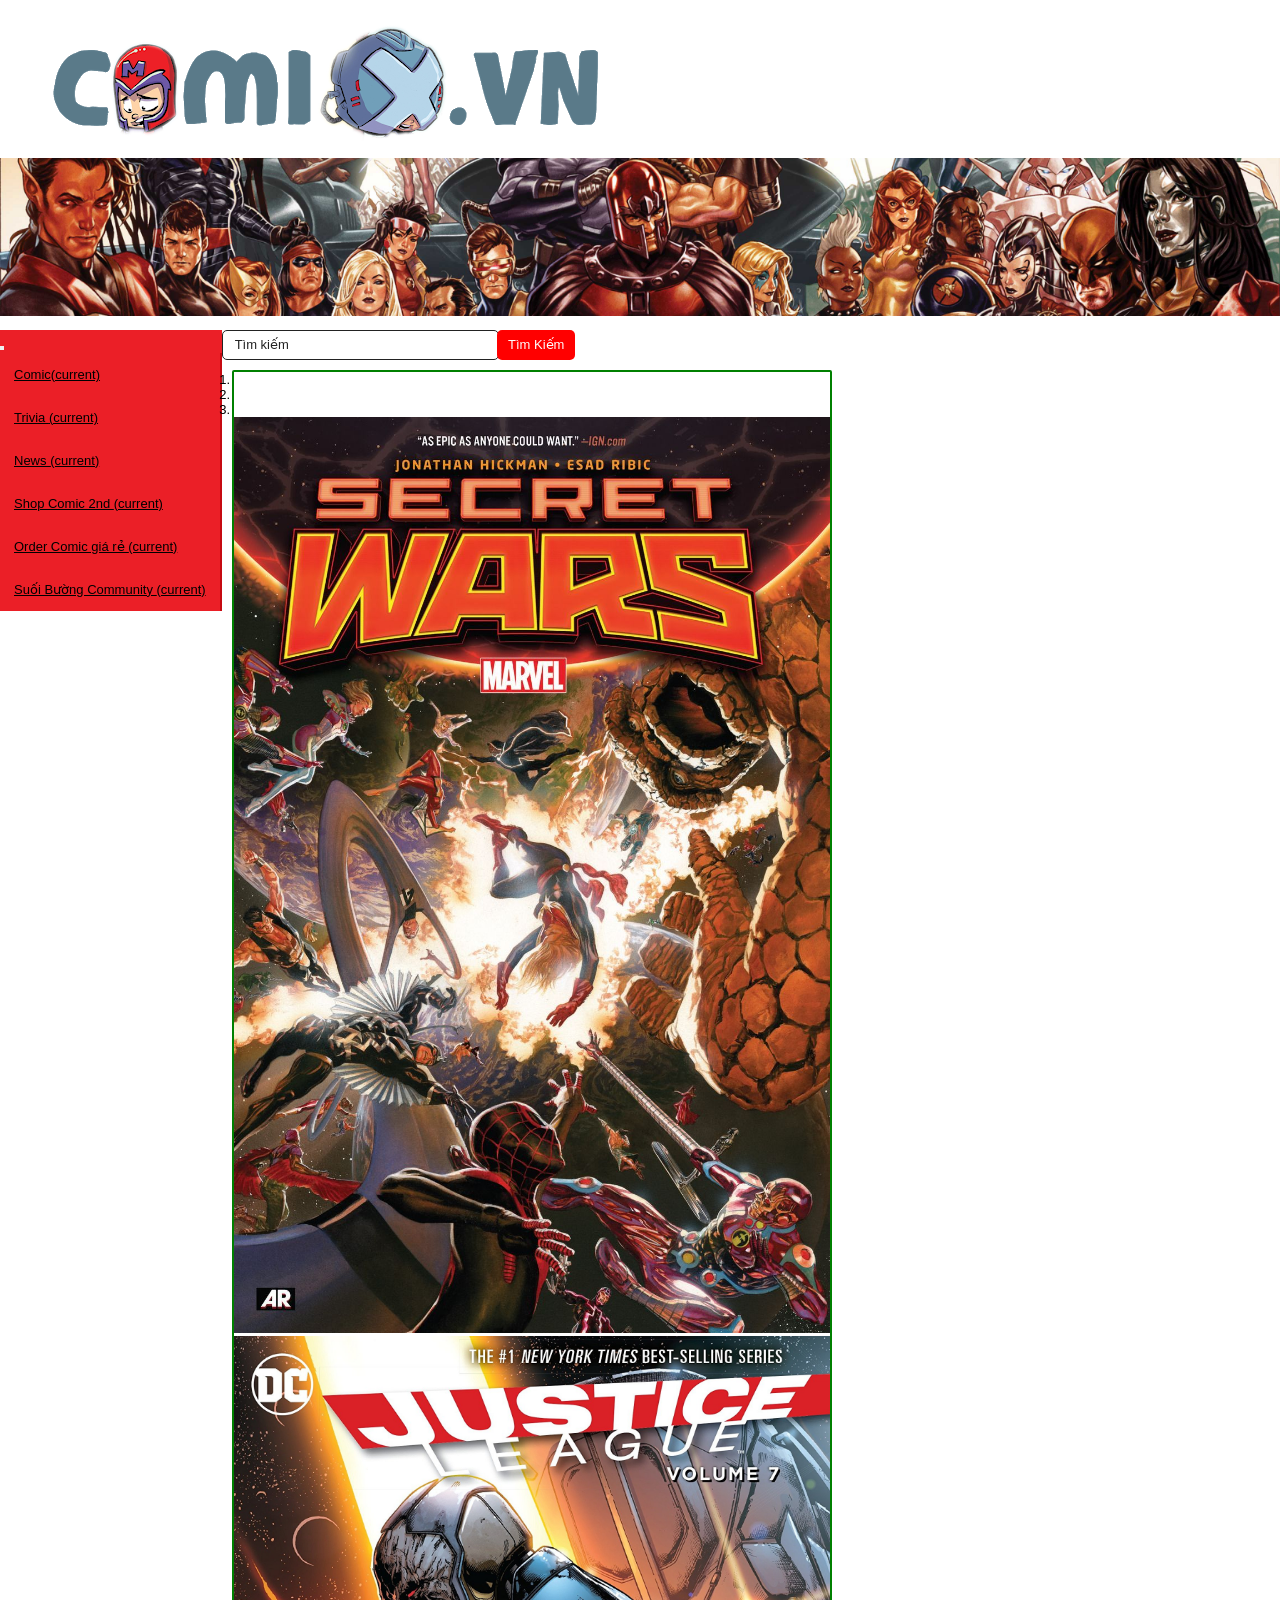
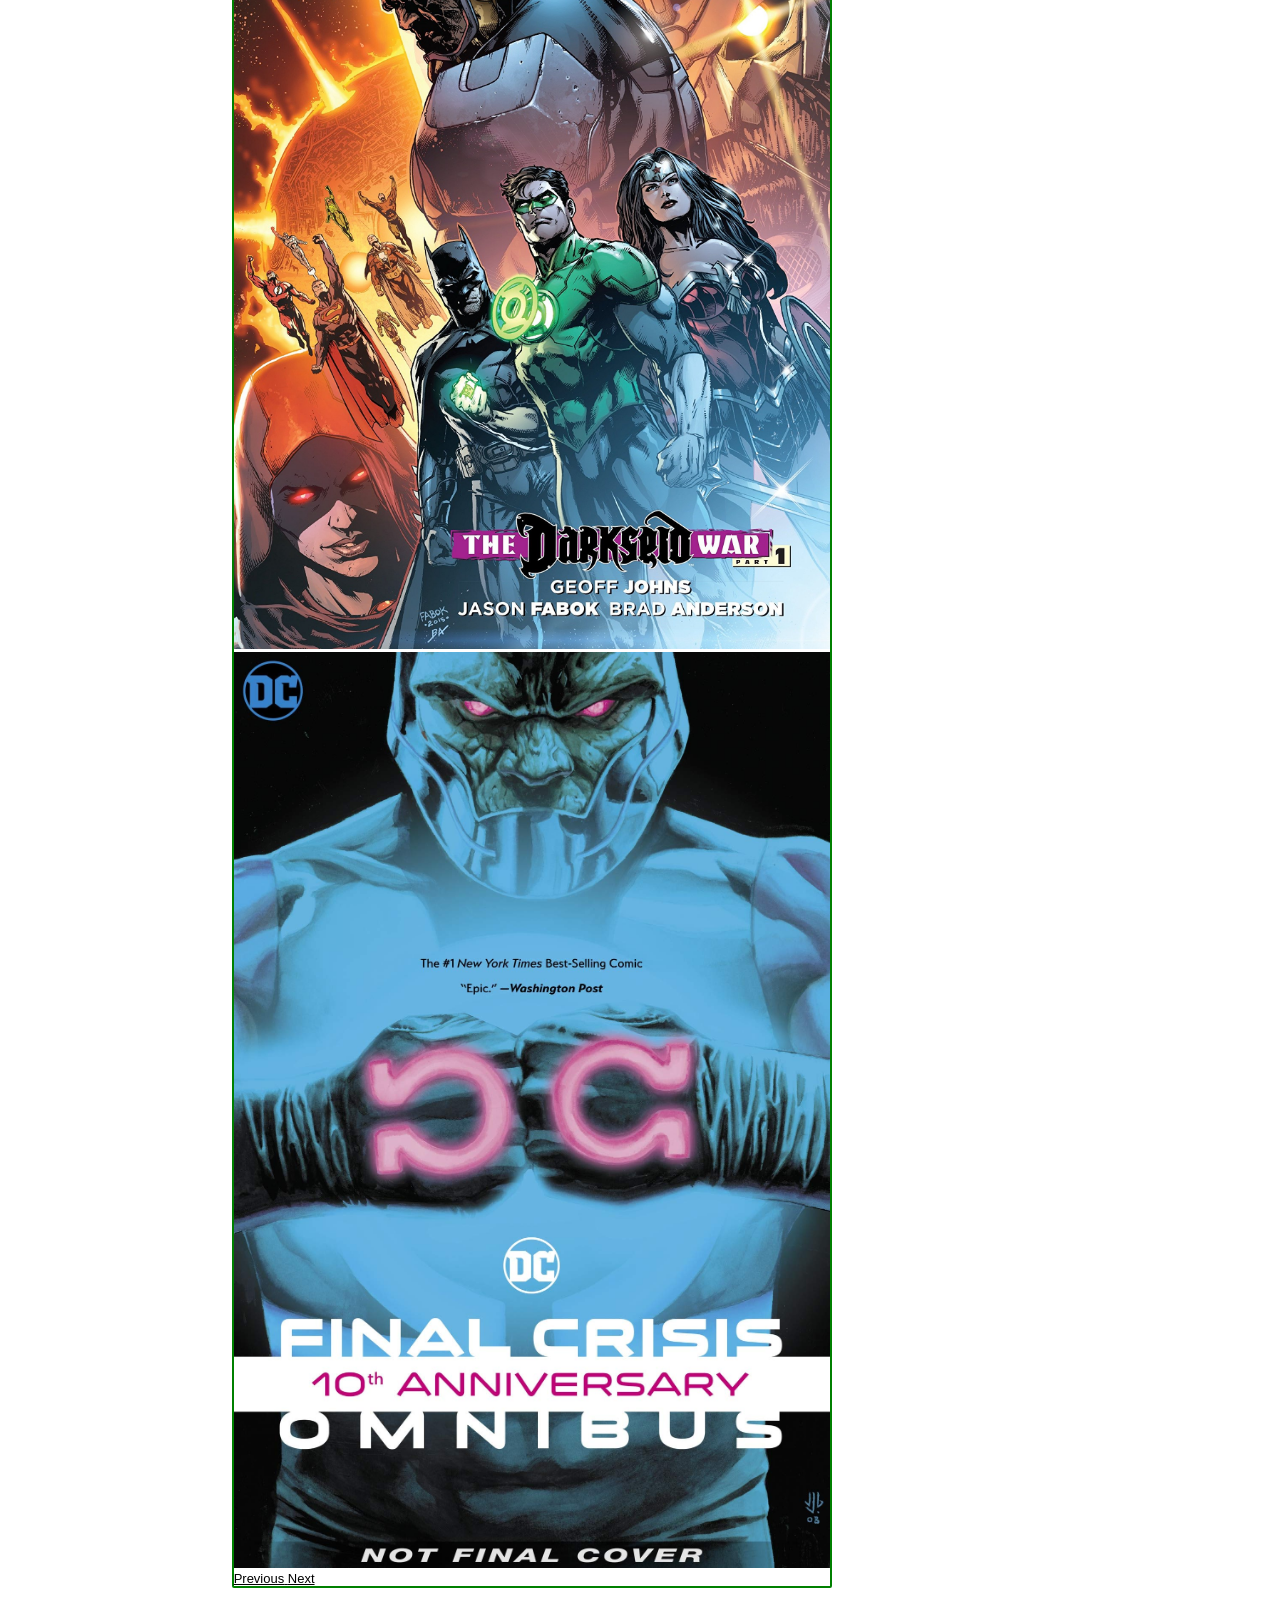
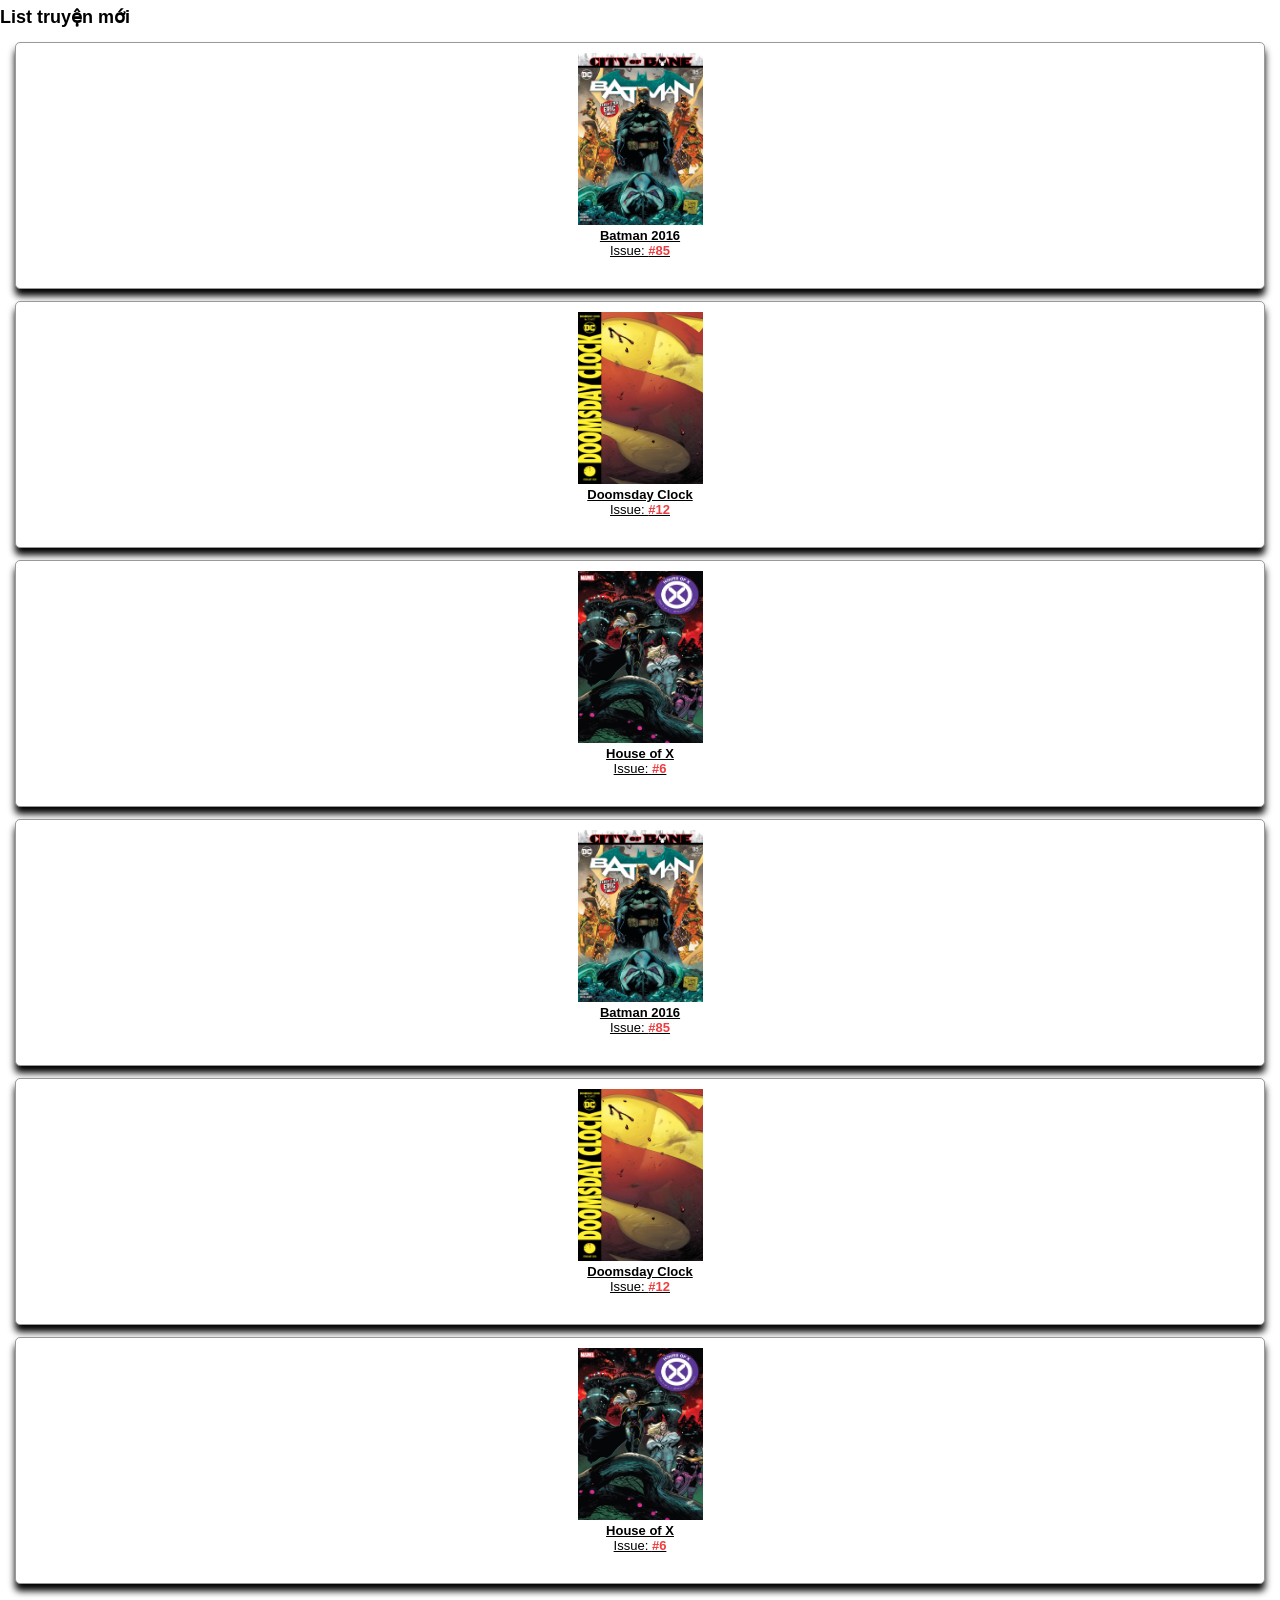
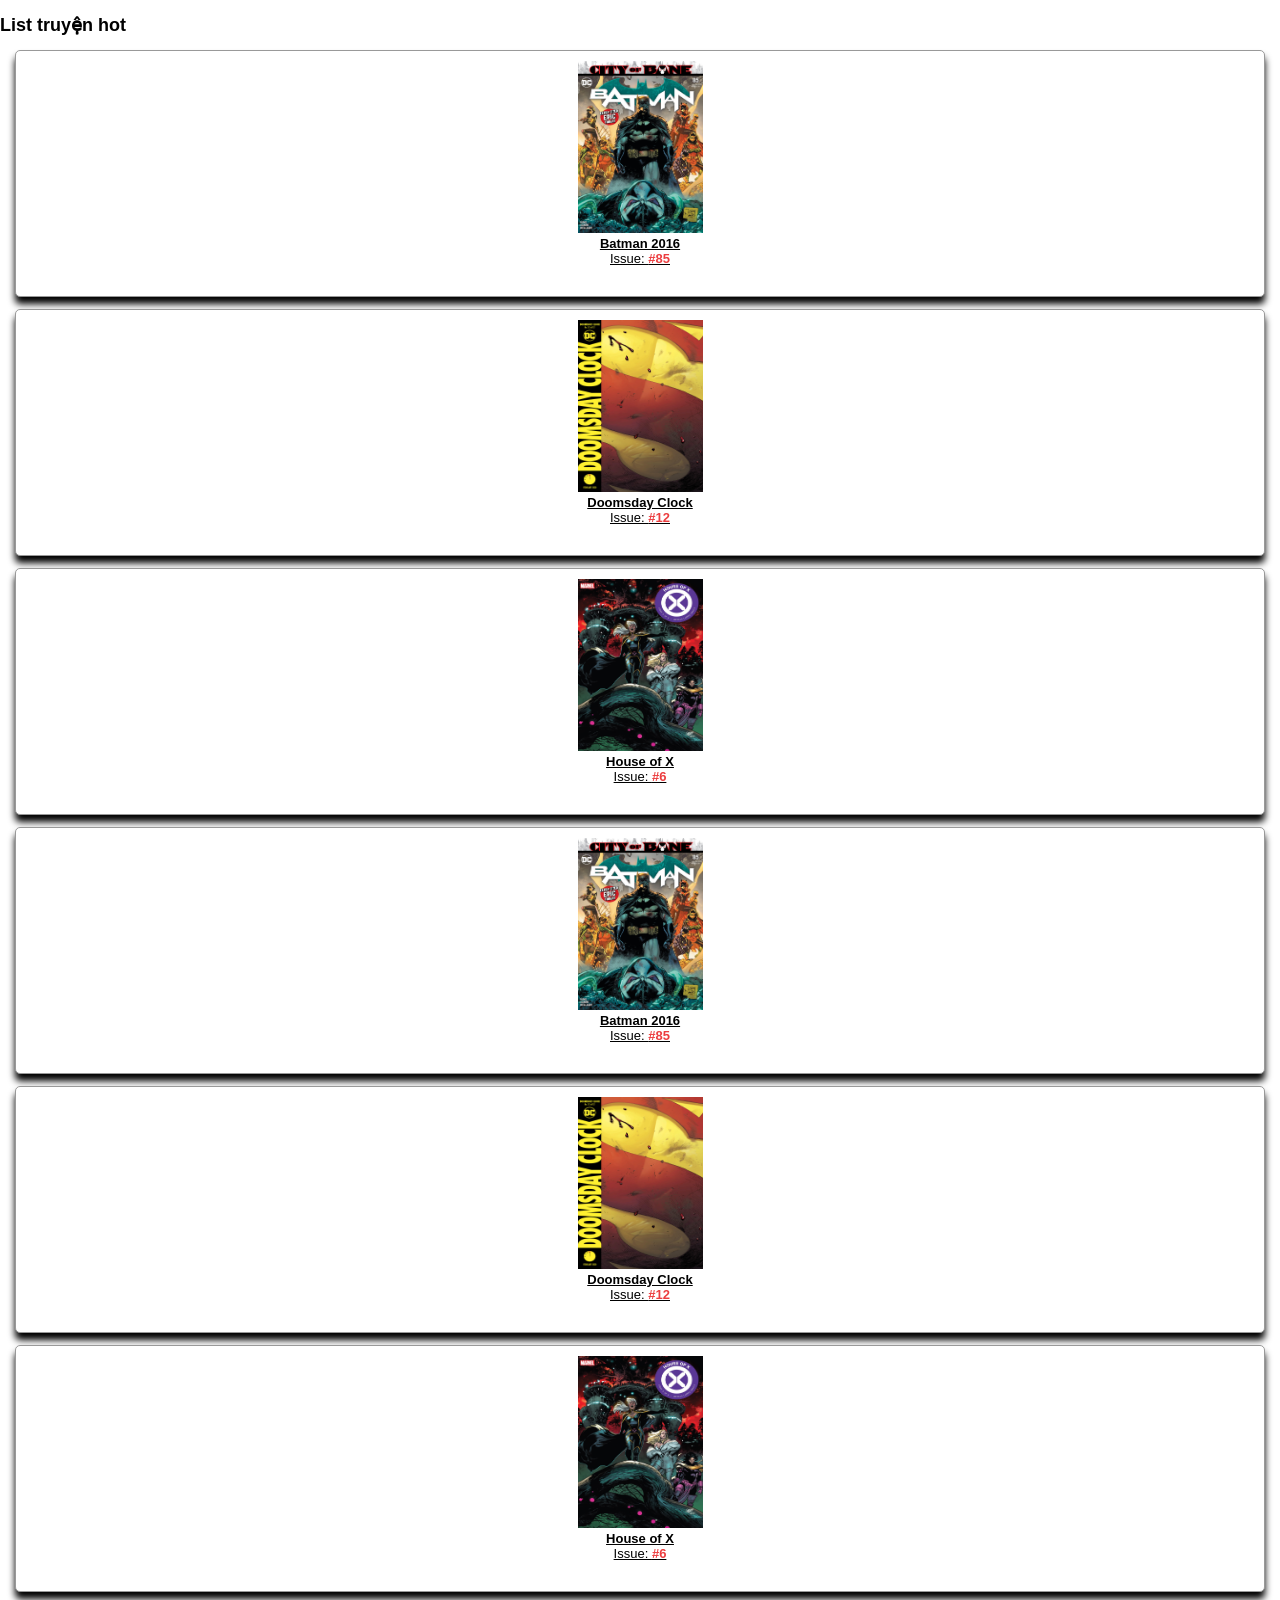
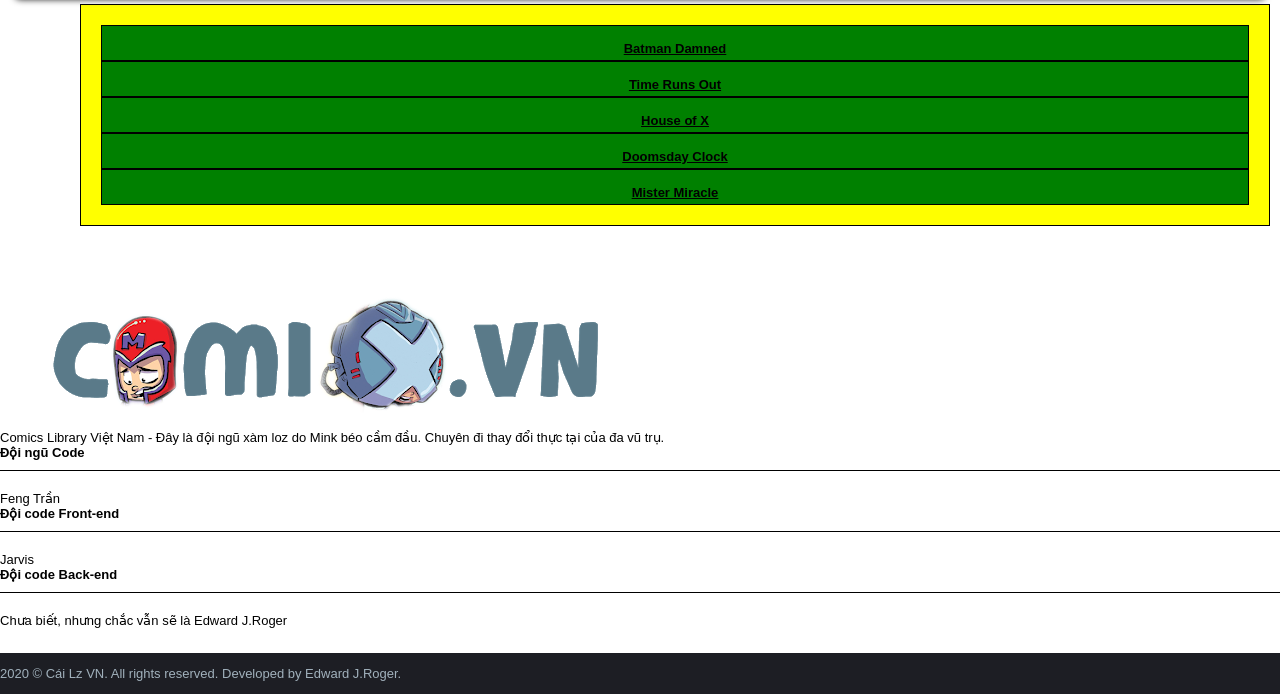
==== index.html @ 21d957d7 "a" ====
<!DOCTYPE html>
<html lang="en">

<head>
  <meta charset="UTF-8">
  <meta name="viewport" content="width=device-width, initial-scale=1.0">
  <meta http-equiv="X-UA-Compatible" content="ie=edge">
  <title>Comic Pub</title>
  <link rel="Shortcut icon" type="image/x-ico" href="image/12.png">
  <link rel="stylesheet" href="Bootstrap/bootstrap.min.css">
  <!-- <link rel="stylesheet" href="CSS/login.css"> -->
  <link rel="stylesheet" href="CSS/style.css">
  <link rel="stylesheet" href="CSS/responsive.css">
</head>
<script src="js/jquery-3.4.1.min.js"></script>
<script src="js/bootstrap.min copy.js"></script>

<body>
  <script>
    confirm('Welcome to my Website')
  </script>
  <!-- <script>
    // Get the modal
    var modal = document.getElementById('id01');

    // When the user clicks anywhere outside of the modal, close it
    window.onclick = function (event) {
      if (event.target == modal) {
        modal.style.display = "none";
      }
    }
  </script> -->


  <header>
    <div class="row">
      <div class="logo col-lg-3 col-lg-md-3 col-sm-3">
        <a href="https://www.facebook.com/Freedomcomicvn/"><img src="image/comixvn web.png" class="img-fluid"></a>
      </div>
      <div class="logo col-lg-7 col-lg-md-7 col-sm-7">
        <img src="image/houseofx.jpg" class="img-fluid">
      </div>
      
    </div>
    <!-- End phần Logo -->
  </header>
  <!-- Menu top -->
  <div class="container">
    <div class="row">
      <div class="col-lg-8 col-sm-8 col-md-8 menutop">
        <nav class="menu navbar navbar-expand-lg navbar-light mau-1">
          <a class="navbar-brand text-menu text-white col-md-6 " href="#">Menu</a>
          <button class="navbar-toggler" type="button" data-toggle="collapse" data-target="#navbarNav"
            aria-controls="navbarNav" aria-expanded="false" aria-label="Toggle navigation">
            <span class="navbar-toggler-icon"></span>
          </button>
          <div class="collapse navbar-collapse" id="navbarNav">
            <ul class="navbar-nav">
              <li class="gach-phai p-d-14 nav-item active">
                <a class="nav-link text-white" href="#">Comic<span class="sr-only">(current)</span></a>
              </li>
              <li class="gach-phai p-d-14 nav-item">
                <a class="nav-link text-white" href="#">Trivia <span class="sr-only">(current)</span></a>
              </li>
              <li class="gach-phai p-d-14 nav-item">
                <a class="nav-link text-white" href="#">News <span class="sr-only">(current)</span></a>
              </li>
              <li class="gach-phai p-d-14 nav-item">
                <a class="nav-link text-white" href="#">Shop Comic 2nd <span class="sr-only">(current)</span></a>
              </li>
              <li class="gach-phai p-d-14 nav-item">
                <a class="nav-link text-white" href="#">Order Comic giá rẻ <span class="sr-only">(current)</span></a>
              </li>
              <li class="gach-phai p-d-14 nav-item">
                <a class="nav-link text-white" href="#">Suối Bường Community <span class="sr-only">(current)</span></a>
              </li>

            </ul>
          </div>

        </nav>
      </div>
      <div class="col-lg-4 col-md-5 col-sm-5">
        <div id="search">
          <input type="text" placeholder="Tìm kiếm">
          <button type="submit">
            Tìm Kiếm
          </button>
        </div>

      </div>
    </div>
  </div>
  </div>
  <!-- Main -->
  <div class="container">
    <div class="row">
      <div class="col-lg-7 col-md-7 col-sm-7">
        <div id="main">
          <!-- Slide -->
          <div id="slide" class="bd-example">
            <div id="carouselExampleCaptions" class="carousel slide" data-ride="carousel">
              <ol class="carousel-indicators">
                <li data-target="#carouselExampleCaptions" data-slide-to="0" class="active"></li>
                <li data-target="#carouselExampleCaptions" data-slide-to="1"></li>
                <li data-target="#carouselExampleCaptions" data-slide-to="2"></li>
              </ol>
              <div class="carousel-inner">
                <div class="carousel-item active">
                  <img src="image/34.jpg" class="d-block w-100" alt="Vietpro Slide 01">
                  <div class="overlay"><a href="#">
                      <p style="font-size: 30px;color: white;">Truyện Secret Wars 2016 được viết bởi Jonathan Hickman
                      </p>
                    </a></div>
                </div>
                <div class="carousel-item">
                  <img src="image/35.jpg" class="d-block w-100" alt="Vietpro Slide 01">
                  <div class="overlay"><a href="#">
                      <p style="font-size: 30px;color: white;"> Justice League Darkseid War được viết bởi Geoff Johns
                      </p>
                    </a></div>
                </div>
                <div class="carousel-item">
                  <img src="image/36.jpg" class="d-block w-100" alt="Vietpro Slide 01">
                  <div class="overlay"><a href="#">
                      <p style="font-size: 30px;color: white;">Final Crisis được viết bởi Grant Morrison</p>
                    </a></div>
                </div>
              </div>
              <a class="carousel-control-prev" href="#carouselExampleCaptions" role="button" data-slide="prev">
                <span class="carousel-control-prev-icon" aria-hidden="true"></span>
                <span class="sr-only">Previous</span>
              </a>
              <a class="carousel-control-next" href="#carouselExampleCaptions" role="button" data-slide="next">
                <span class="carousel-control-next-icon" aria-hidden="true"></span>
                <span class="sr-only">Next</span>
              </a>
            </div>
          </div>
        </div>
        <!-- List Comic -->
        <div class="list-comic">
          <h2>List truyện mới</h2>
          <div class="row fix-row">
            <div class="col-lg-4  col-md-6 fix-padding-col">
              <div class="comic-lib">
                <a href="#"> <img src="image/batman2016.jpg" class="img-fluid" width="125px" height="172px">
                  <p style="font-weight: bold;">Batman 2016</p>
                  <p>Issue: <span style="color: #ec3e40;
                        font-weight: bold;"> #85</span></p>
                </a>
              </div>
            </div>
            <div class="col-lg-4  col-md-6 fix-padding-col">
              <div class="comic-lib">
                <a href="#"> <img src="image/ddc.jpg" class="img-fluid" width="125px" height="172px">
                  <p style="font-weight: bold;">Doomsday Clock</p>
                  <p>Issue: <span style="color: #ec3e40;
                          font-weight: bold;"> #12</span></p>
                </a>
              </div>
            </div>
            <div class="col-lg-4  col-md-6 fix-padding-col">
              <div class="comic-lib">
                <a href="#"> <img src="image/hox.jpg" class="img-fluid" width="125px" height="172px">
                  <p style="font-weight: bold;">House of X</p>
                  <p>Issue: <span style="color: #ec3e40;
                            font-weight: bold;"> #6</span></p>
                </a>
              </div>
            </div>
            <div class="col-lg-4  col-md-6 fix-padding-col">
              <div class="comic-lib">
                <a href="#"> <img src="image/batman2016.jpg" class="img-fluid" width="125px" height="172px">
                  <p style="font-weight: bold;">Batman 2016</p>
                  <p>Issue: <span style="color: #ec3e40;
                          font-weight: bold;"> #85</span></p>
                </a>
              </div>
            </div>
            <div class="col-lg-4  col-md-6 fix-padding-col">
              <div class="comic-lib">
                <a href="#"> <img src="image/ddc.jpg" class="img-fluid" width="125px" height="172px">
                  <p style="font-weight: bold;">Doomsday Clock</p>
                  <p>Issue: <span style="color: #ec3e40;
                            font-weight: bold;"> #12</span></p>
                </a>
              </div>
            </div>
            <div class="col-lg-4  col-md-6 fix-padding-col">
              <div class="comic-lib">
                <a href="#"> <img src="image/hox.jpg" class="img-fluid" width="125px" height="172px">
                  <p style="font-weight: bold;">House of X</p>
                  <p>Issue: <span style="color: #ec3e40;
                              font-weight: bold;"> #6</span></p>
                </a>
              </div>
            </div>
          </div>
          <h2>List truyện hot</h2>
          <div class="row fix-row">
            <div class="col-lg-4  col-md-6 fix-padding-col">
              <div class="comic-lib">
                <a href="#"> <img src="image/batman2016.jpg" class="img-fluid" width="125px" height="172px">
                  <p style="font-weight: bold;">Batman 2016</p>
                  <p>Issue: <span style="color: #ec3e40;
                        font-weight: bold;"> #85</span></p>
                </a>
              </div>
            </div>
            <div class="col-lg-4  col-md-6 fix-padding-col">
              <div class="comic-lib">
                <a href="#"> <img src="image/ddc.jpg" class="img-fluid" width="125px" height="172px">
                  <p style="font-weight: bold;">Doomsday Clock</p>
                  <p>Issue: <span style="color: #ec3e40;
                          font-weight: bold;"> #12</span></p>
                </a>
              </div>
            </div>
            <div class="col-lg-4  col-md-6 fix-padding-col">
              <div class="comic-lib">
                <a href="#"> <img src="image/hox.jpg" class="img-fluid" width="125px" height="172px">
                  <p style="font-weight: bold;">House of X</p>
                  <p>Issue: <span style="color: #ec3e40;
                            font-weight: bold;"> #6</span></p>
                </a>
              </div>
            </div>
            <div class="col-lg-4  col-md-6 fix-padding-col">
              <div class="comic-lib">
                <a href="#"> <img src="image/batman2016.jpg" class="img-fluid" width="125px" height="172px">
                  <p style="font-weight: bold;">Batman 2016</p>
                  <p>Issue: <span style="color: #ec3e40;
                          font-weight: bold;"> #85</span></p>
                </a>
              </div>
            </div>
            <div class="col-lg-4  col-md-6 fix-padding-col">
              <div class="comic-lib">
                <a href="#"> <img src="image/ddc.jpg" class="img-fluid" width="125px" height="172px">
                  <p style="font-weight: bold;">Doomsday Clock</p>
                  <p>Issue: <span style="color: #ec3e40;
                            font-weight: bold;"> #12</span></p>
                </a>
              </div>
            </div>
            <div class="col-lg-4  col-md-6 fix-padding-col">
              <div class="comic-lib">
                <a href="#"> <img src="image/hox.jpg" class="img-fluid" width="125px" height="172px">
                  <p style="font-weight: bold;">House of X</p>
                  <p>Issue: <span style="color: #ec3e40;
                              font-weight: bold;"> #6</span></p>
                </a>
              </div>
            </div>
          </div>
        </div>
        <!-- End List -->
      </div>
      <!-- End Slide -->
      <!-- Top Comic -->
      <div class="topcomic col-lg-4 col-md-7 col-sm-7">
        <div class="listtopcomic">
          <a href="#">Batman Damned</a>
        </div>
        <div class="listtopcomic">
          <a href="#">Time Runs Out</a>
        </div>
        <div class="listtopcomic">
          <a href="#">House of X</a>
        </div>
        <div class="listtopcomic">
          <a href="#">Doomsday Clock</a>
        </div>
        <div class="listtopcomic">
          <a href="#">Mister Miracle</a>
        </div>
      </div>
      <!-- End Top comic-->
    </div>
  </div>
  <!-- Footer -->
  <footer>
    <div class="container">
      <div class="row">
        <div class="col-lg-3 col-md-12 col-sm-12">
          <div id="info-footer">
            <img src="image/comixvn web.png">
            <p class="text-justify">
              Comics Library Việt Nam - Đây là đội ngũ xàm loz do Mink béo cầm đầu. Chuyên đi thay đổi thực tại của đa
              vũ trụ.

            </p>
          </div>
        </div>
        <div class="col-lg-3 col-md-6 col-sm-6">
          <div class="info">
            <h4>Đội ngũ Code</h4>
            <p></p>
            <p>Feng Trần</p>
          </div>
        </div>
        <div class="col-lg-3 col-md-6 col-sm-6">
          <div class="info">
            <h4>Đội code Front-end</h4>
            <p>Jarvis</p>
            <p></p>
          </div>
        </div>
        <div class="col-lg-3 col-md-12 col-sm-12">
          <div class="info">
            <h4>Đội code Back-end</h4>
            <p>Chưa biết, nhưng chắc vẫn sẽ là Edward J.Roger</p>
            <p></p>
          </div>
        </div>
      </div>
    </div>

  </footer>
  <div class="footer-bottom">
    <p class="container n-m-b">
      2020 © Cái Lz VN. All rights reserved.
      Developed by Edward J.Roger.</p>
  </div>

</body>

</html>
---- CSS/login.css ----
body {font-family: Arial, Helvetica, sans-serif;}

/* Full-width input fields */
input[type=text], input[type=password] {
  width: 100%;
  padding: 12px 20px;
  margin: 8px 0;
  display: inline-block;
  border: 1px solid #ccc;
  box-sizing: border-box;
}

/* Set a style for all buttons */
button {
  background-color: #4CAF50;
  color: white;
  padding: 14px 20px;
  margin: 8px 0;
  border: none;
  cursor: pointer;
  width: 100%;
}

button:hover {
  opacity: 0.8;
}

/* Extra styles for the cancel button */
.cancelbtn {
  width: auto;
  padding: 10px 18px;
  background-color: #f44336;
}

/* Center the image and position the close button */
.imgcontainer {
  text-align: center;
  margin: 24px 0 12px 0;
  position: relative;
}

img.avatar {
  width: 40%;
  border-radius: 50%;
}

.container {
  padding: 16px;
}

span.psw {
  float: right;
  padding-top: 16px;
}

/* The Modal (background) */
.modal {
  display: none; /* Hidden by default */
  position: fixed; /* Stay in place */
  z-index: 1; /* Sit on top */
  left: 0;
  top: 0;
  width: 200%; /* Full width */
  height: 200%; /* Full height */
  overflow: auto; /* Enable scroll if needed */
  background-color: rgb(0,0,0); /* Fallback color */
  background-color: rgba(0,0,0,0.4); /* Black w/ opacity */
  padding-top: 60px;
}

/* Modal Content/Box */
.modal-content {
  background-color: #fefefe;
  margin: 5% auto 15% auto; /* 5% from the top, 15% from the bottom and centered */
  border: 1px solid #888;
  width: 80%; /* Could be more or less, depending on screen size */
}

/* The Close Button (x) */
.close {
  position: absolute;
  right: 25px;
  top: 0;
  color: #000;
  font-size: 35px;
  font-weight: bold;
}

.close:hover,
.close:focus {
  color: red;
  cursor: pointer;
}

/* Add Zoom Animation */
.animate {
  -webkit-animation: animatezoom 0.6s;
  animation: animatezoom 0.6s
}
---- CSS/style.css ----
*
{
    padding: 0px;
    margin: 0px;
    box-sizing: border-box;
    font-family:Arial, Helvetica, sans-serif;
    font-size: 13px;
}
img
{
    max-width: 100%;
}
header
{
    padding: 11px 0px 11px 0px;

}

.mau1
{
    background-color: #EB1F27;

}
.text-menu
{
    display: none;
}
.menu
{
    font-size: 20px ;
    overflow: hidden;
    float: left!important;
}

li :hover
{   
    background-color: green;
}
#slide
{
    width: 600px;
    margin: 10px 0 0 10px;
    border: 2px solid green;
    border-radius: 2px;
    display: inline-block;
    padding 5px;

}
.overlay {
    position: absolute; 
    bottom: 0; 
    background: rgb(0, 0, 0);
    background: rgba(0, 0, 0, 0.5); /* Black see-through */
    color: #f1f1f1; 
    width: 100%;
    transition: .5s ease;
    opacity:0;
    color: blue;
    font-size: 100px;
    padding: 20px;
    text-align: center;
  }
  
  #slide:hover .overlay {
    opacity: 3;
  }
.topcomic
{       
    
    margin: 10px;
    padding: 20px;
    margin-left:80px;

    border: 1px solid black;
    background-color: yellow;

}
.listtopcomic
{
    border: 1px solid black;
    background-color: green;
    font-weight: bold;
    font-size: 30px;
    text-align: center;
}
.listtopcomic:hover 
{
    transform: translateX(50px);
}

.text 
{
    font-size: 30px;
}
.li a:hover
{
    background-color: red;
}
.mau-1{
    background-color: #EB1F27;
}
.text-menu{
    display: none;
}

.menu{
    padding: 0px;  
}


.gach-phai{
    border-right: 2px solid #C60A11;
}

.p-d-14{
    padding: 14px;
}

nav a
{
    padding: 0px !important;
}
nav li:hover
{
    background-color: chocolate;
}
nav
{
    margin-bottom: 10px;
}
#search input
{
    margin-right: -5px;
    border-radius: 5px;

    padding-left: 12px;
    height: 30px;
    width: 277px;
    border: 1px solid #222222;
}
#search input::placeholder
{
    color: #222222;

}
#search button
{
    background-color: red;
    color: white;
    border: none;
    border-radius: 5px;
    height: 30px;
    width: 78px;
}
footer{
    background-color: white;
    padding: 25px 0;
    margin-top: 32px;
}

.info h4{
    border-bottom: 1px solid black;
    padding-bottom: 10px;
    margin-bottom: 20px;
}

.footer-bottom{
    background-color: #1d1e24;
    color: #a1b1bc;
    padding: 13px 0;
}
.n-m-b{
    margin-bottom: 0px;
}
.list-comic h2
{
    padding: 18px 0 14px 0;
    font-size: 18px;
    font-weight: bold;
    display: inline-block;
}
.comic-lib 
{
    text-align: center;
    background-color: white ;
    border: 1px solid #999999;
    border-radius:5px;
    padding: 10px 27px 30px 27px ;
   
    transition: 0.5s;
    position: relative;
    box-shadow: 0 7px 7px 0;
}
.comic-lib:hover
{       
    
   transform: translateZ(100px);
}
a:hover
{
    text-decoration: none;
}
a
{
    color: black;
}
.fix-padding-col
{
    padding-left: 6px !important;
    padding-right: 6px !important;
    margin-bottom: 12px;
}
.fix-row
{
    padding-left: 9px !important;
    padding-right: 9px !important;
  
}
.row 
{   

    perspective: 600px;
}
---- CSS/responsive.css ----
@media only screen and (max-width:758px)
{
    #slide
    {
        display: none;
    }
    .comic-lib:hover
    {
        transform: translateZ(10px);
    }
}
@media only screen and (max-width: 992px)
{
    .comic-lib:hover
    {
        transform: translateZ(50px);
    }
    .topcomic
    {
 
        margin: 10px;
        padding: 20px;
    
        border: 1px solid black;
        background-color: yellow;
        
    }
}
/* Phần Login */
/* @-webkit-keyframes animatezoom {
    from {-webkit-transform: scale(0)} 
    to {-webkit-transform: scale(1)}
  }
    
  @keyframes animatezoom {
    from {transform: scale(0)} 
    to {transform: scale(1)}
  }
  
                           /* Change styles for span and cancel button on extra small screens */
  @media screen and (max-width: 300px) {
    span.psw {
       display: block;
       float: none;
    }
    .cancelbtn {
       width: 100%;
    }
  } */
  /* End phần Login */
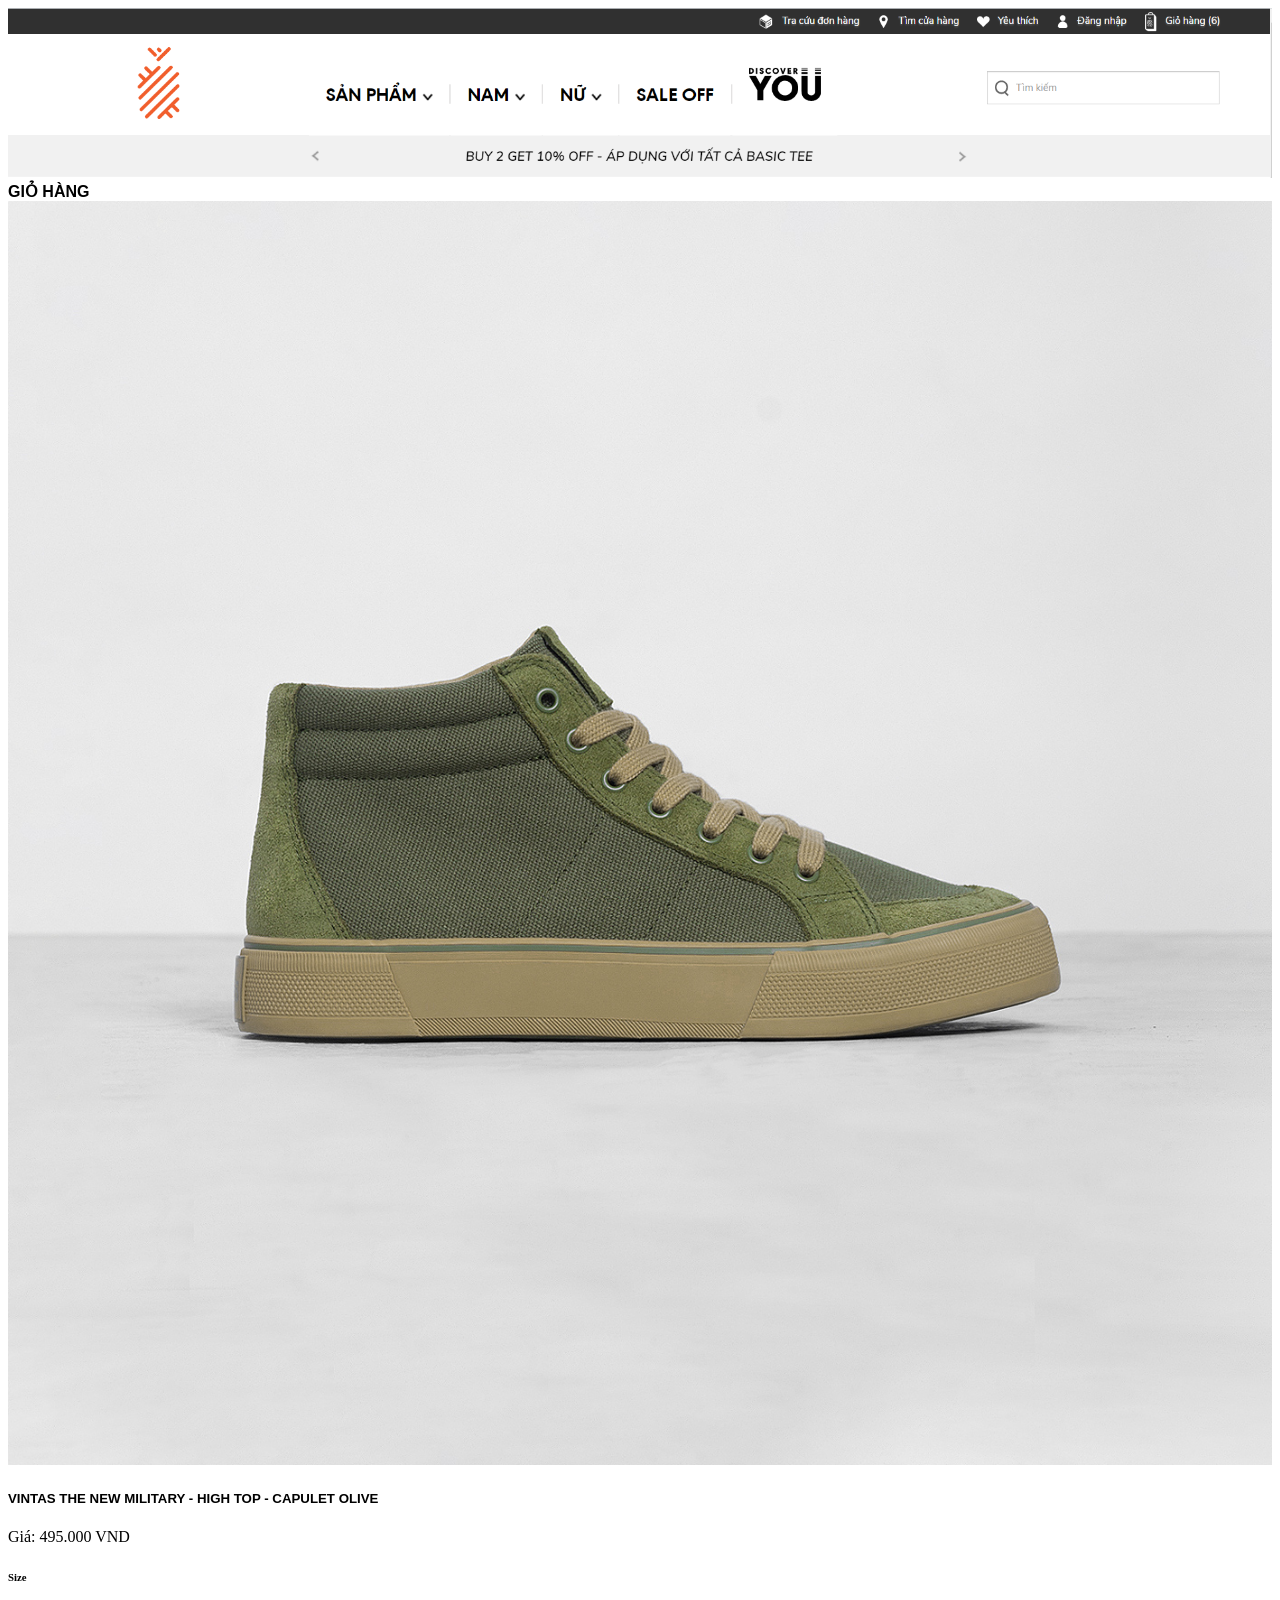
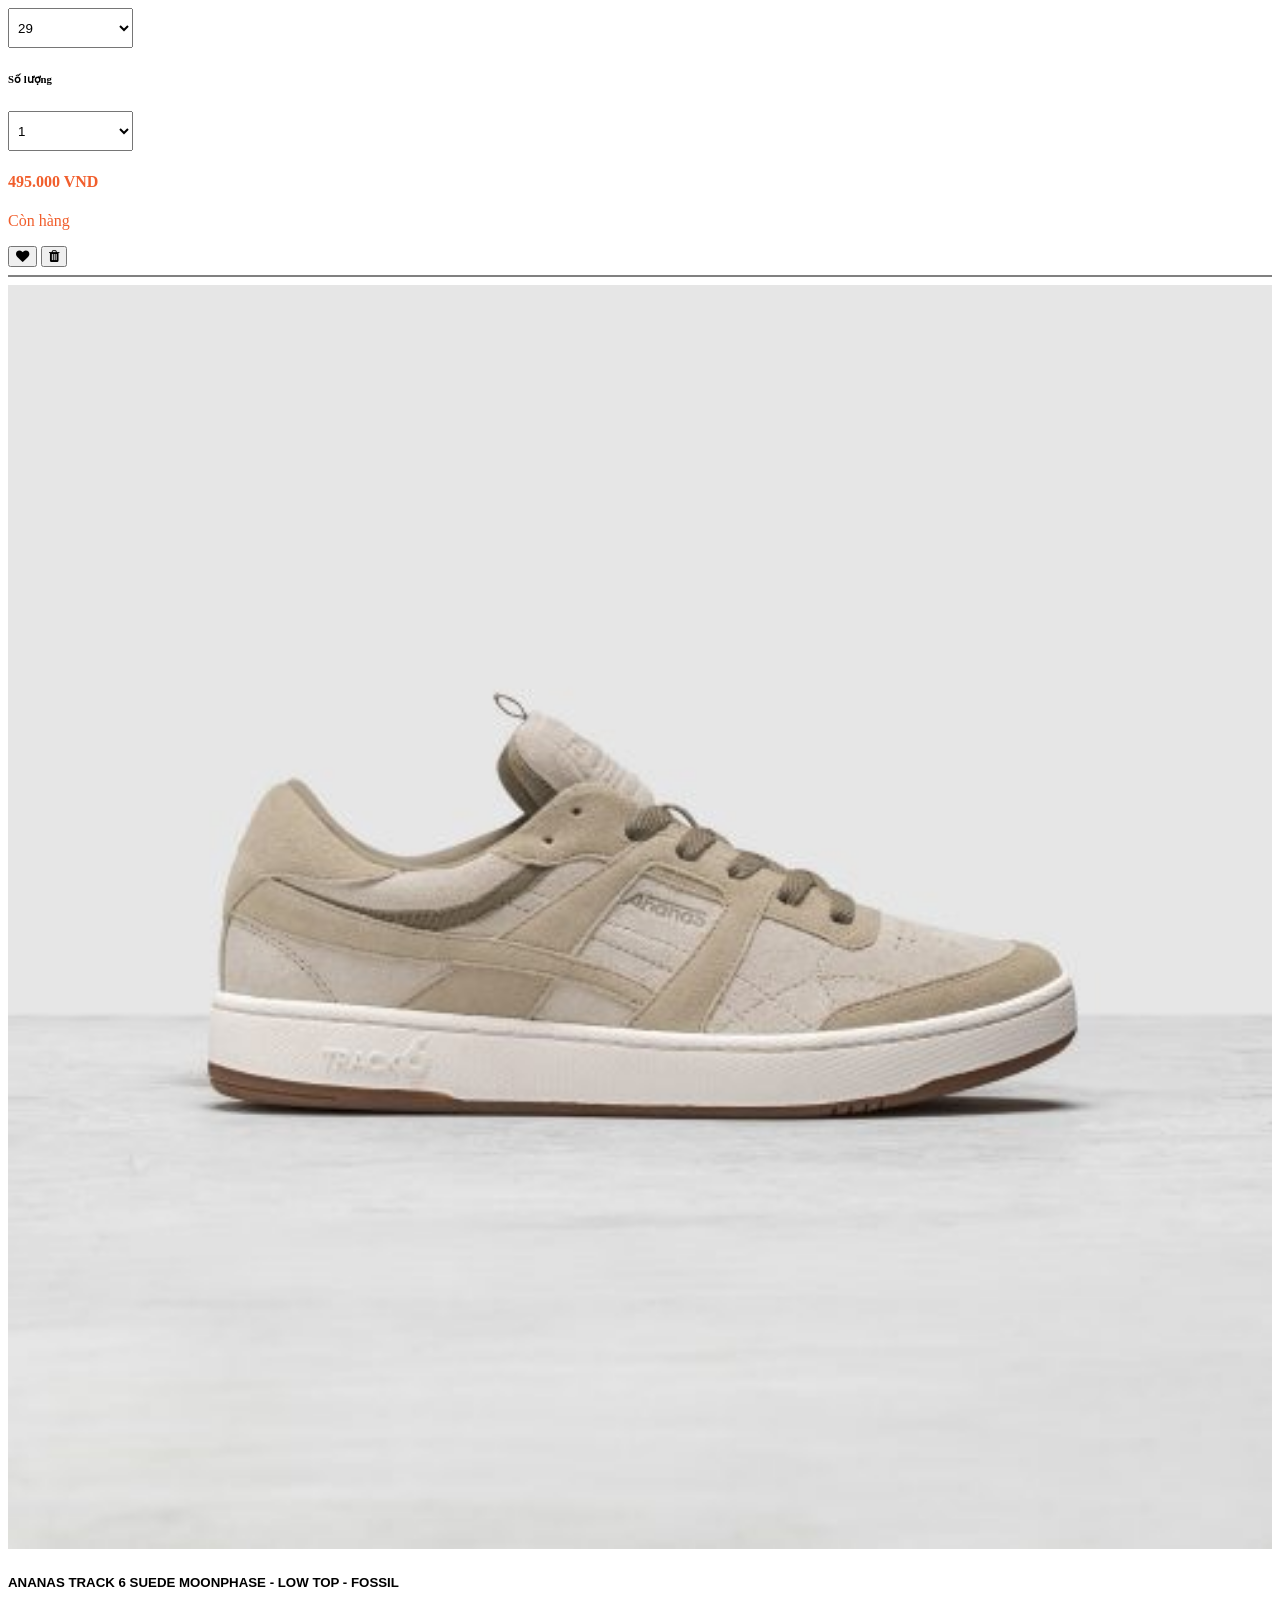
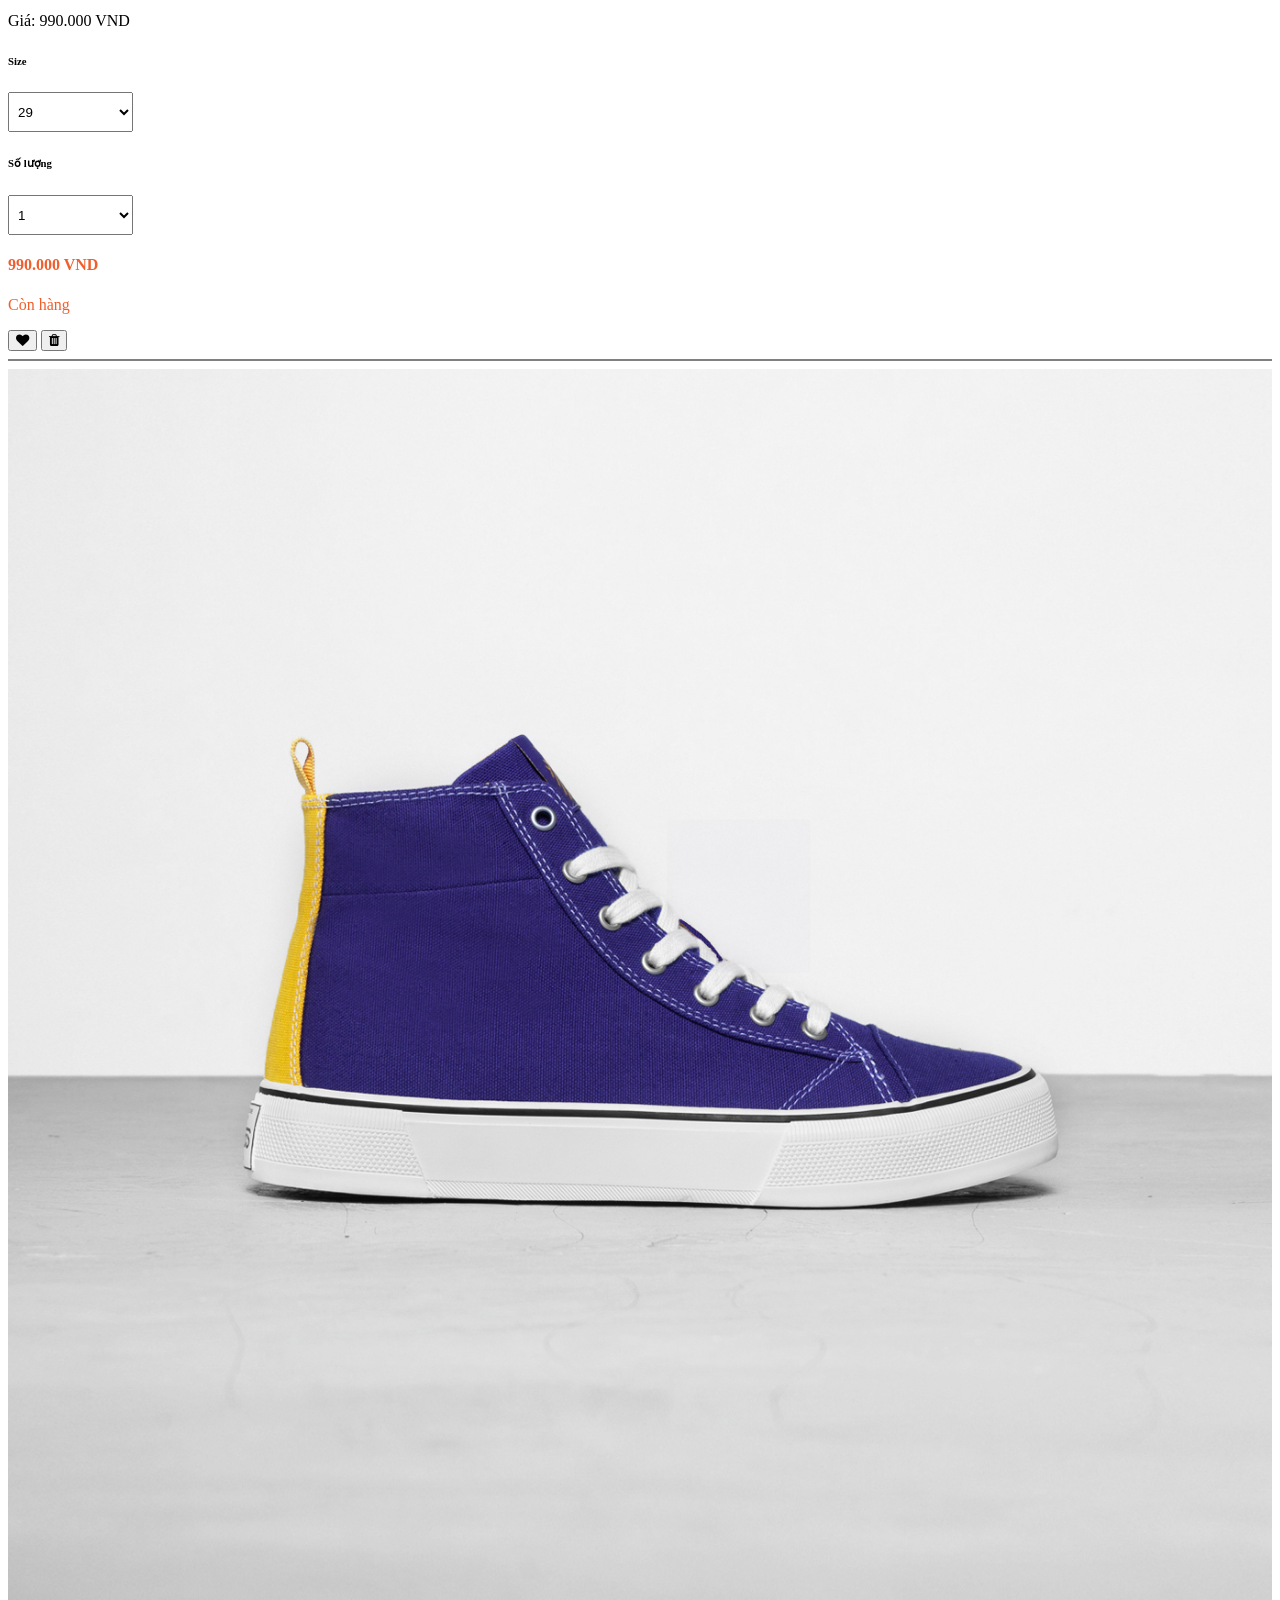
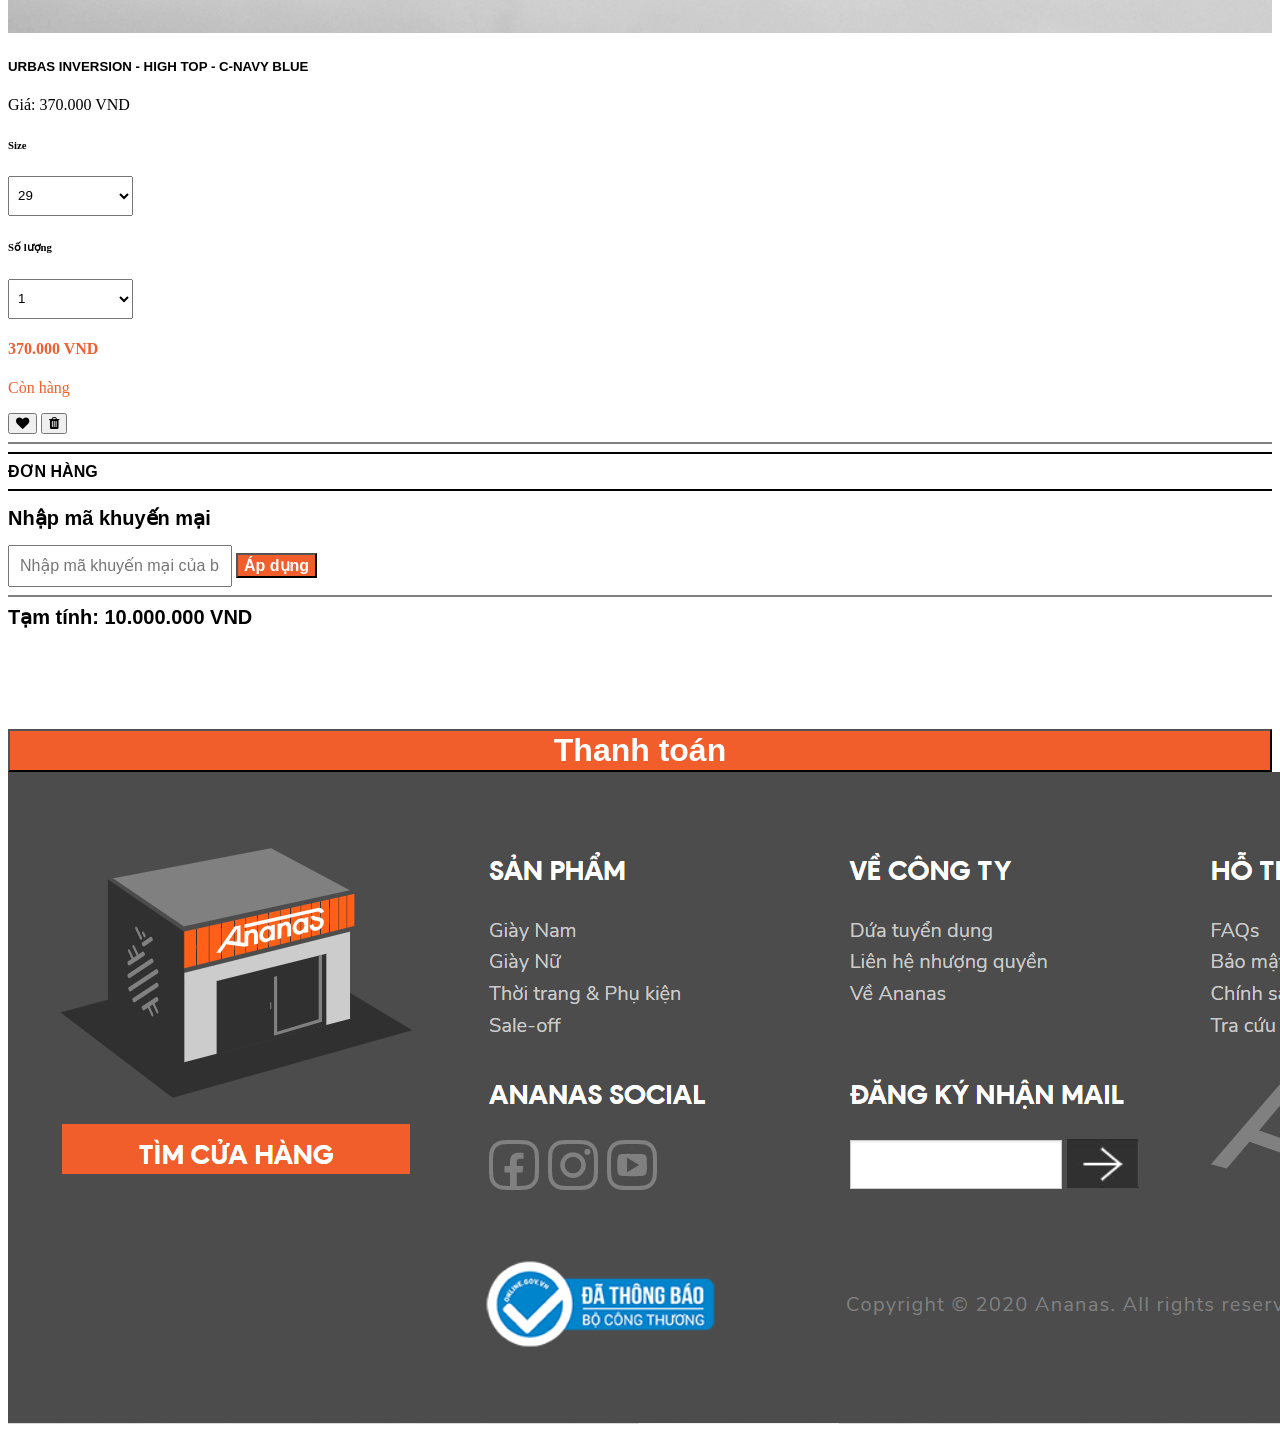
==== commit 60bdae22: "as" ====
--- a/index.html
+++ b/index.html
@@ -1,328 +1,251 @@
-<!DOCTYPE html>
+<!doctype html>
 <html lang="en">
 
 <head>
-  <meta charset="UTF-8">
-  <meta name="viewport" content="width=device-width, initial-scale=1.0">
-  <meta http-equiv="X-UA-Compatible" content="ie=edge">
-  <title>Comic Pub</title>
-  <link rel="Shortcut icon" type="image/x-ico" href="image/12.png">
-  <link rel="stylesheet" href="Bootstrap/bootstrap.min.css">
-  <!-- <link rel="stylesheet" href="CSS/login.css"> -->
-  <link rel="stylesheet" href="CSS/style.css">
-  <link rel="stylesheet" href="CSS/responsive.css">
+    <!-- Required meta tags -->
+    <meta charset="utf-8">
+    <meta name="viewport" content="width=device-width, initial-scale=1">
+    <!-- Jquery -->
+    <script src="https://code.jquery.com/jquery-3.6.0.js"
+        integrity="sha256-H+K7U5CnXl1h5ywQfKtSj8PCmoN9aaq30gDh27Xc0jk=" crossorigin="anonymous"></script>
+        <link rel="stylesheet" href="https://cdnjs.cloudflare.com/ajax/libs/font-awesome/4.7.0/css/font-awesome.min.css">
+    <!-- Bootstrap CSS -->
+    <link href="css/bootstrap.min.css" rel="stylesheet"
+        integrity="sha384-eOJMYsd53ii+scO/bJGFsiCZc+5NDVN2yr8+0RDqr0Ql0h+rP48ckxlpbzKgwra6" crossorigin="anonymous">
+    <link rel="stylesheet" type="text/css" href="css/style.css">
+    <title>Giỏ Hàng</title>
 </head>
-<script src="js/jquery-3.4.1.min.js"></script>
-<script src="js/bootstrap.min copy.js"></script>
 
 <body>
-  <script>
-    confirm('Welcome to my Website')
-  </script>
-  <!-- <script>
-    // Get the modal
-    var modal = document.getElementById('id01');
-
-    // When the user clicks anywhere outside of the modal, close it
-    window.onclick = function (event) {
-      if (event.target == modal) {
-        modal.style.display = "none";
-      }
-    }
-  </script> -->
-
-
-  <header>
-    <div class="row">
-      <div class="logo col-lg-3 col-lg-md-3 col-sm-3">
-        <a href="https://www.facebook.com/Freedomcomicvn/"><img src="image/comixvn web.png" class="img-fluid"></a>
-      </div>
-      <div class="logo col-lg-7 col-lg-md-7 col-sm-7">
-        <img src="image/houseofx.jpg" class="img-fluid">
-      </div>
-      
+    <header>
+        <img src="images/1.png" width=100% alt="menu header">
+    </header>
+    <div class="container">
+        <div class="row">
+            <!-- LIST SAN PHAM DA CHON -->
+            <div class="col-md-7">
+                <div class="col-md-12 title-1">
+                    <p style="font-family: Arial, Helvetica, sans-serif; font-weight: bold;margin:0 auto;">GIỎ HÀNG</p>
+                </div>
+                <!-- ITEM 1 DETAIL -->
+                <div class="item-1">
+                    <div class="row">
+                        <div class="images col-md-3">
+                            <img src="images/pro_vintas_A61043_1.jpg" width="100%" alt="Pro Vintas">
+                        </div>
+                        <div class="detail col-md-6">
+                            <h5 style="font-family: Arial, Helvetica, sans-ser;font-weight: bold;">VINTAS THE NEW
+                                MILITARY - HIGH TOP - CAPULET OLIVE</h5>
+                            <div class="row">
+                                <div class="price-detail col-md-12">
+                                    <p>Giá: 495.000 VND</p>
+                                </div>
+                                <div class="quantity">
+                                    <div class="row">
+                                        <div class="col-md-6">
+                                            <h6>Size</h6>
+                                            <select style="width:125px; height:40px; padding-left: 5px; padding-right: 5px;" name="size" id="size">
+                                                <option value="29">29</option>
+                                                <option value="30">30</option>
+                                                <option value="31">31</option>
+                                                <option value="32">32</option>
+                                                <option value="33">33</option>
+                                                <option value="34">34</option>
+                                                <option value="35">35</option>
+                                                <option value="36">36</option>
+                                                <option value="37">37</option>
+                                                <option value="38">38</option>
+                                                <option value="39">39</option>
+                                                <option value="40">40</option>
+                                                <option value="41">41</option>
+                                                <option value="42">42</option>
+                                                <option value="43">43</option>
+                                                <option value="44">44</option>
+                                            </select>
+                                        </div>
+                                        <div class="col-md-6">
+                                            <h6>Số lượng</h6>
+                                            <select style="width:125px; height:40px; padding-left: 5px; padding-right: 5px" name="size" id="size">
+                                                <option value="1">1</option>
+                                                <option value="2">2</option>
+                                                <option value="3">3</option>
+                                                <option value="4">4</option>
+                                                <option value="5">5</option>
+                                                <option value="6">6</option>
+                                                <option value="7">7</option>
+                                                <option value="8">8</option>
+                                                <option value="9">9</option>
+                                                <option value="10">10</option>
+                                            </select>
+                                        </div>
+                                    </div>
+                                </div>
+                            </div>
+                        </div>
+                        <div class="price col-md-3">
+                            <div class="item-price">
+                                <h4 style="font-weight: bold; color:#f15e2c;">495.000 VND</h4>
+                                <p style="color:#f15e2c">Còn hàng</p>
+                                <button type="button" class="button btn btn-outline-secondary btn-lg"><i class="fa fa-heart" ></i></button>
+                                <button type="button" class="button btn btn-outline-secondary btn-lg"><i class="fa fa-trash"></i></button>
+                            </div>
+                        </div>
+                    </div>
+                    <hr style="border: 1px solid grey;">
+                </div>
+                <!-- END ITEM 1 DETAIL -->
+                <!-- ITEM 2 -->
+                <div class="item-2">
+                    <div class="row">
+                        <div class="images col-md-3">
+                            <img src="images/pro_A6T006_1-500x500.jpg" width="100%" alt="Pro Vintas">
+                        </div>
+                        <div class="detail col-md-6">
+                            <h5 style="font-family: Arial, Helvetica, sans-ser;font-weight: bold;">ANANAS TRACK 6 SUEDE MOONPHASE - LOW TOP - FOSSIL</h5>
+                            <div class="row">
+                                <div class="price-detail col-md-12">
+                                    <p>Giá: 990.000 VND</p>
+                                </div>
+                                <div class="quantity">
+                                    <div class="row">
+                                        <div class="size col-md-6">
+                                            <h6>Size</h6>
+                                            <select style="width:125px; height:40px; padding-left: 5px; padding-right: 5px" name="size" id="size">
+                                                <option value="29">29</option>
+                                                <option value="30">30</option>
+                                                <option value="31">31</option>
+                                                <option value="32">32</option>
+                                                <option value="33">33</option>
+                                                <option value="34">34</option>
+                                                <option value="35">35</option>
+                                                <option value="36">36</option>
+                                                <option value="37">37</option>
+                                                <option value="38">38</option>
+                                                <option value="39">39</option>
+                                                <option value="40">40</option>
+                                                <option value="41">41</option>
+                                                <option value="42">42</option>
+                                                <option value="43">43</option>
+                                                <option value="44">44</option>
+                                            </select>
+                                        </div>
+                                        <div class="number col-md-6">
+                                            <h6>Số lượng</h6>
+                                            <select style="width:125px; height:40px; padding-left: 5px; padding-right: 5px" name="size" id="size">
+                                                <option value="1">1</option>
+                                                <option value="2">2</option>
+                                                <option value="3">3</option>
+                                                <option value="4">4</option>
+                                                <option value="5">5</option>
+                                                <option value="6">6</option>
+                                                <option value="7">7</option>
+                                                <option value="8">8</option>
+                                                <option value="9">9</option>
+                                                <option value="10">10</option>
+                                            </select>
+                                        </div>
+                                    </div>
+                                </div>
+                            </div>
+                        </div>
+                        <div class="price col-md-3">
+                            <div class="item-price">
+                                <h4 style="font-weight: bold; color:#f15e2c;">990.000 VND</h4>
+                                <p style="color:#f15e2c">Còn hàng</p>
+                                <button type="button" class="button btn btn-outline-secondary btn-lg"><i class="fa fa-heart" ></i></button>
+                                <button type="button" class="button btn btn-outline-secondary btn-lg"><i class="fa fa-trash"></i></button>
+                            </div>
+                        </div>
+                    </div>
+                    <hr style="border: 1px solid grey;">
+                </div>
+                <!-- END ITEM 2 -->
+                <!-- ITEM 3 -->
+                <div class="item-3">
+                    <div class="row">
+                        <div class="images col-md-3">
+                            <img src="images/pro_urbas_A61062_1-1.jpg" width="100%" alt="Pro Vintas">
+                        </div>
+                        <div class="detail col-md-6">
+                            <h5 style="font-family: Arial, Helvetica, sans-ser;font-weight: bold;">URBAS INVERSION - HIGH TOP - C-NAVY BLUE</h5>
+                            <div class="row">
+                                <div class="price-detail col-md-12">
+                                    <p>Giá: 370.000 VND</p>
+                                </div>
+                                <div class="quantity">
+                                    <div class="row">
+                                        <div class="size col-md-6">
+                                            <h6>Size</h6>
+                                            <select style="width:125px; height:40px; padding-left: 5px; padding-right: 5px" name="size" id="size">
+                                                <option value="29">29</option>
+                                                <option value="30">30</option>
+                                                <option value="31">31</option>
+                                                <option value="32">32</option>
+                                                <option value="33">33</option>
+                                                <option value="34">34</option>
+                                                <option value="35">35</option>
+                                                <option value="36">36</option>
+                                                <option value="37">37</option>
+                                                <option value="38">38</option>
+                                                <option value="39">39</option>
+                                                <option value="40">40</option>
+                                                <option value="41">41</option>
+                                                <option value="42">42</option>
+                                                <option value="43">43</option>
+                                                <option value="44">44</option>
+                                            </select>
+                                        </div>
+                                        <div class="number col-md-6">
+                                            <h6>Số lượng</h6>
+                                            <select style="width:125px; height:40px; padding-left: 5px; padding-right: 5px" name="size" id="size">
+                                                <option value="1">1</option>
+                                                <option value="2">2</option>
+                                                <option value="3">3</option>
+                                                <option value="4">4</option>
+                                                <option value="5">5</option>
+                                                <option value="6">6</option>
+                                                <option value="7">7</option>
+                                                <option value="8">8</option>
+                                                <option value="9">9</option>
+                                                <option value="10">10</option>
+                                            </select>
+                                        </div>
+                                    </div>
+                                </div>
+                            </div>
+                        </div>
+                        <div class="price col-md-3">
+                            <div class="item-price">
+                                <h4 style="font-weight: bold; color:#f15e2c;">370.000 VND</h4>
+                                <p style="color:#f15e2c">Còn hàng</p>
+                                <button type="button" class="button btn btn-outline-secondary btn-lg"><i class="fa fa-heart" ></i></button>
+                                <button type="button" class="button btn btn-outline-secondary btn-lg"><i class="fa fa-trash"></i></button>
+                            </div>
+                        </div>
+                    </div>
+                    <hr style="border: 1px solid grey;">
+                </div>
+                <!-- END ITEM 3 -->
+                <hr style="border: 1px solid black;">
+            </div>
+            <!-- THANH TOAN -->
+            <div class="pay col-md-3">
+                <p style="font-family: Arial, Helvetica, sans-serif; font-weight: bold;margin:0 auto;">ĐƠN HÀNG  </p>
+                <hr style="border: 1px solid black;">
+                <p  style="font-family: Arial, Helvetica, sans-serif;font-size: 20px; font-weight: bold;margin: 15px 0;" >Nhập mã khuyến mại</p>
+                <div class="row">
+                    <input class="col-md-8" type="text" style="font-family: Arial, Helvetica, sans;font-size: 16px; padding: 10px;" placeholder="Nhập mã khuyến mại của bạn">
+                    <button class="col-md-4" style="background-color:#f15e2c; font-family: Arial, Helvetica, sans-serif;font-size: 16px;font-weight: bold;color: white;">Áp dụng</button>
+                </div>
+                <hr style="border:1px solid grey">
+                <h5 style="margin-top:50px;font-family: Arial, Helvetica, sans-serif;font-size: 20px; font-weight: bold;margin:0 auto;" >Tạm tính: 10.000.000 VND</h5>
+                <button style="width: 100%; margin-top:100px; background-color:#f15e2c; font-family: Arial, Helvetica, sans-serif;font-size: 32px;font-weight: bold;color: white;">Thanh toán</button>
+            </div>
+        </div>
     </div>
-    <!-- End phần Logo -->
-  </header>
-  <!-- Menu top -->
-  <div class="container">
-    <div class="row">
-      <div class="col-lg-8 col-sm-8 col-md-8 menutop">
-        <nav class="menu navbar navbar-expand-lg navbar-light mau-1">
-          <a class="navbar-brand text-menu text-white col-md-6 " href="#">Menu</a>
-          <button class="navbar-toggler" type="button" data-toggle="collapse" data-target="#navbarNav"
-            aria-controls="navbarNav" aria-expanded="false" aria-label="Toggle navigation">
-            <span class="navbar-toggler-icon"></span>
-          </button>
-          <div class="collapse navbar-collapse" id="navbarNav">
-            <ul class="navbar-nav">
-              <li class="gach-phai p-d-14 nav-item active">
-                <a class="nav-link text-white" href="#">Comic<span class="sr-only">(current)</span></a>
-              </li>
-              <li class="gach-phai p-d-14 nav-item">
-                <a class="nav-link text-white" href="#">Trivia <span class="sr-only">(current)</span></a>
-              </li>
-              <li class="gach-phai p-d-14 nav-item">
-                <a class="nav-link text-white" href="#">News <span class="sr-only">(current)</span></a>
-              </li>
-              <li class="gach-phai p-d-14 nav-item">
-                <a class="nav-link text-white" href="#">Shop Comic 2nd <span class="sr-only">(current)</span></a>
-              </li>
-              <li class="gach-phai p-d-14 nav-item">
-                <a class="nav-link text-white" href="#">Order Comic giá rẻ <span class="sr-only">(current)</span></a>
-              </li>
-              <li class="gach-phai p-d-14 nav-item">
-                <a class="nav-link text-white" href="#">Suối Bường Community <span class="sr-only">(current)</span></a>
-              </li>
-
-            </ul>
-          </div>
-
-        </nav>
-      </div>
-      <div class="col-lg-4 col-md-5 col-sm-5">
-        <div id="search">
-          <input type="text" placeholder="Tìm kiếm">
-          <button type="submit">
-            Tìm Kiếm
-          </button>
-        </div>
-
-      </div>
-    </div>
-  </div>
-  </div>
-  <!-- Main -->
-  <div class="container">
-    <div class="row">
-      <div class="col-lg-7 col-md-7 col-sm-7">
-        <div id="main">
-          <!-- Slide -->
-          <div id="slide" class="bd-example">
-            <div id="carouselExampleCaptions" class="carousel slide" data-ride="carousel">
-              <ol class="carousel-indicators">
-                <li data-target="#carouselExampleCaptions" data-slide-to="0" class="active"></li>
-                <li data-target="#carouselExampleCaptions" data-slide-to="1"></li>
-                <li data-target="#carouselExampleCaptions" data-slide-to="2"></li>
-              </ol>
-              <div class="carousel-inner">
-                <div class="carousel-item active">
-                  <img src="image/34.jpg" class="d-block w-100" alt="Vietpro Slide 01">
-                  <div class="overlay"><a href="#">
-                      <p style="font-size: 30px;color: white;">Truyện Secret Wars 2016 được viết bởi Jonathan Hickman
-                      </p>
-                    </a></div>
-                </div>
-                <div class="carousel-item">
-                  <img src="image/35.jpg" class="d-block w-100" alt="Vietpro Slide 01">
-                  <div class="overlay"><a href="#">
-                      <p style="font-size: 30px;color: white;"> Justice League Darkseid War được viết bởi Geoff Johns
-                      </p>
-                    </a></div>
-                </div>
-                <div class="carousel-item">
-                  <img src="image/36.jpg" class="d-block w-100" alt="Vietpro Slide 01">
-                  <div class="overlay"><a href="#">
-                      <p style="font-size: 30px;color: white;">Final Crisis được viết bởi Grant Morrison</p>
-                    </a></div>
-                </div>
-              </div>
-              <a class="carousel-control-prev" href="#carouselExampleCaptions" role="button" data-slide="prev">
-                <span class="carousel-control-prev-icon" aria-hidden="true"></span>
-                <span class="sr-only">Previous</span>
-              </a>
-              <a class="carousel-control-next" href="#carouselExampleCaptions" role="button" data-slide="next">
-                <span class="carousel-control-next-icon" aria-hidden="true"></span>
-                <span class="sr-only">Next</span>
-              </a>
-            </div>
-          </div>
-        </div>
-        <!-- List Comic -->
-        <div class="list-comic">
-          <h2>List truyện mới</h2>
-          <div class="row fix-row">
-            <div class="col-lg-4  col-md-6 fix-padding-col">
-              <div class="comic-lib">
-                <a href="#"> <img src="image/batman2016.jpg" class="img-fluid" width="125px" height="172px">
-                  <p style="font-weight: bold;">Batman 2016</p>
-                  <p>Issue: <span style="color: #ec3e40;
-                        font-weight: bold;"> #85</span></p>
-                </a>
-              </div>
-            </div>
-            <div class="col-lg-4  col-md-6 fix-padding-col">
-              <div class="comic-lib">
-                <a href="#"> <img src="image/ddc.jpg" class="img-fluid" width="125px" height="172px">
-                  <p style="font-weight: bold;">Doomsday Clock</p>
-                  <p>Issue: <span style="color: #ec3e40;
-                          font-weight: bold;"> #12</span></p>
-                </a>
-              </div>
-            </div>
-            <div class="col-lg-4  col-md-6 fix-padding-col">
-              <div class="comic-lib">
-                <a href="#"> <img src="image/hox.jpg" class="img-fluid" width="125px" height="172px">
-                  <p style="font-weight: bold;">House of X</p>
-                  <p>Issue: <span style="color: #ec3e40;
-                            font-weight: bold;"> #6</span></p>
-                </a>
-              </div>
-            </div>
-            <div class="col-lg-4  col-md-6 fix-padding-col">
-              <div class="comic-lib">
-                <a href="#"> <img src="image/batman2016.jpg" class="img-fluid" width="125px" height="172px">
-                  <p style="font-weight: bold;">Batman 2016</p>
-                  <p>Issue: <span style="color: #ec3e40;
-                          font-weight: bold;"> #85</span></p>
-                </a>
-              </div>
-            </div>
-            <div class="col-lg-4  col-md-6 fix-padding-col">
-              <div class="comic-lib">
-                <a href="#"> <img src="image/ddc.jpg" class="img-fluid" width="125px" height="172px">
-                  <p style="font-weight: bold;">Doomsday Clock</p>
-                  <p>Issue: <span style="color: #ec3e40;
-                            font-weight: bold;"> #12</span></p>
-                </a>
-              </div>
-            </div>
-            <div class="col-lg-4  col-md-6 fix-padding-col">
-              <div class="comic-lib">
-                <a href="#"> <img src="image/hox.jpg" class="img-fluid" width="125px" height="172px">
-                  <p style="font-weight: bold;">House of X</p>
-                  <p>Issue: <span style="color: #ec3e40;
-                              font-weight: bold;"> #6</span></p>
-                </a>
-              </div>
-            </div>
-          </div>
-          <h2>List truyện hot</h2>
-          <div class="row fix-row">
-            <div class="col-lg-4  col-md-6 fix-padding-col">
-              <div class="comic-lib">
-                <a href="#"> <img src="image/batman2016.jpg" class="img-fluid" width="125px" height="172px">
-                  <p style="font-weight: bold;">Batman 2016</p>
-                  <p>Issue: <span style="color: #ec3e40;
-                        font-weight: bold;"> #85</span></p>
-                </a>
-              </div>
-            </div>
-            <div class="col-lg-4  col-md-6 fix-padding-col">
-              <div class="comic-lib">
-                <a href="#"> <img src="image/ddc.jpg" class="img-fluid" width="125px" height="172px">
-                  <p style="font-weight: bold;">Doomsday Clock</p>
-                  <p>Issue: <span style="color: #ec3e40;
-                          font-weight: bold;"> #12</span></p>
-                </a>
-              </div>
-            </div>
-            <div class="col-lg-4  col-md-6 fix-padding-col">
-              <div class="comic-lib">
-                <a href="#"> <img src="image/hox.jpg" class="img-fluid" width="125px" height="172px">
-                  <p style="font-weight: bold;">House of X</p>
-                  <p>Issue: <span style="color: #ec3e40;
-                            font-weight: bold;"> #6</span></p>
-                </a>
-              </div>
-            </div>
-            <div class="col-lg-4  col-md-6 fix-padding-col">
-              <div class="comic-lib">
-                <a href="#"> <img src="image/batman2016.jpg" class="img-fluid" width="125px" height="172px">
-                  <p style="font-weight: bold;">Batman 2016</p>
-                  <p>Issue: <span style="color: #ec3e40;
-                          font-weight: bold;"> #85</span></p>
-                </a>
-              </div>
-            </div>
-            <div class="col-lg-4  col-md-6 fix-padding-col">
-              <div class="comic-lib">
-                <a href="#"> <img src="image/ddc.jpg" class="img-fluid" width="125px" height="172px">
-                  <p style="font-weight: bold;">Doomsday Clock</p>
-                  <p>Issue: <span style="color: #ec3e40;
-                            font-weight: bold;"> #12</span></p>
-                </a>
-              </div>
-            </div>
-            <div class="col-lg-4  col-md-6 fix-padding-col">
-              <div class="comic-lib">
-                <a href="#"> <img src="image/hox.jpg" class="img-fluid" width="125px" height="172px">
-                  <p style="font-weight: bold;">House of X</p>
-                  <p>Issue: <span style="color: #ec3e40;
-                              font-weight: bold;"> #6</span></p>
-                </a>
-              </div>
-            </div>
-          </div>
-        </div>
-        <!-- End List -->
-      </div>
-      <!-- End Slide -->
-      <!-- Top Comic -->
-      <div class="topcomic col-lg-4 col-md-7 col-sm-7">
-        <div class="listtopcomic">
-          <a href="#">Batman Damned</a>
-        </div>
-        <div class="listtopcomic">
-          <a href="#">Time Runs Out</a>
-        </div>
-        <div class="listtopcomic">
-          <a href="#">House of X</a>
-        </div>
-        <div class="listtopcomic">
-          <a href="#">Doomsday Clock</a>
-        </div>
-        <div class="listtopcomic">
-          <a href="#">Mister Miracle</a>
-        </div>
-      </div>
-      <!-- End Top comic-->
-    </div>
-  </div>
-  <!-- Footer -->
-  <footer>
-    <div class="container">
-      <div class="row">
-        <div class="col-lg-3 col-md-12 col-sm-12">
-          <div id="info-footer">
-            <img src="image/comixvn web.png">
-            <p class="text-justify">
-              Comics Library Việt Nam - Đây là đội ngũ xàm loz do Mink béo cầm đầu. Chuyên đi thay đổi thực tại của đa
-              vũ trụ.
-
-            </p>
-          </div>
-        </div>
-        <div class="col-lg-3 col-md-6 col-sm-6">
-          <div class="info">
-            <h4>Đội ngũ Code</h4>
-            <p></p>
-            <p>Feng Trần</p>
-          </div>
-        </div>
-        <div class="col-lg-3 col-md-6 col-sm-6">
-          <div class="info">
-            <h4>Đội code Front-end</h4>
-            <p>Jarvis</p>
-            <p></p>
-          </div>
-        </div>
-        <div class="col-lg-3 col-md-12 col-sm-12">
-          <div class="info">
-            <h4>Đội code Back-end</h4>
-            <p>Chưa biết, nhưng chắc vẫn sẽ là Edward J.Roger</p>
-            <p></p>
-          </div>
-        </div>
-      </div>
-    </div>
-
-  </footer>
-  <div class="footer-bottom">
-    <p class="container n-m-b">
-      2020 © Cái Lz VN. All rights reserved.
-      Developed by Edward J.Roger.</p>
-  </div>
+    <footer>
+        <img src="images/2.png" alt="Footer">
+    </footer>
 
 </body>
 
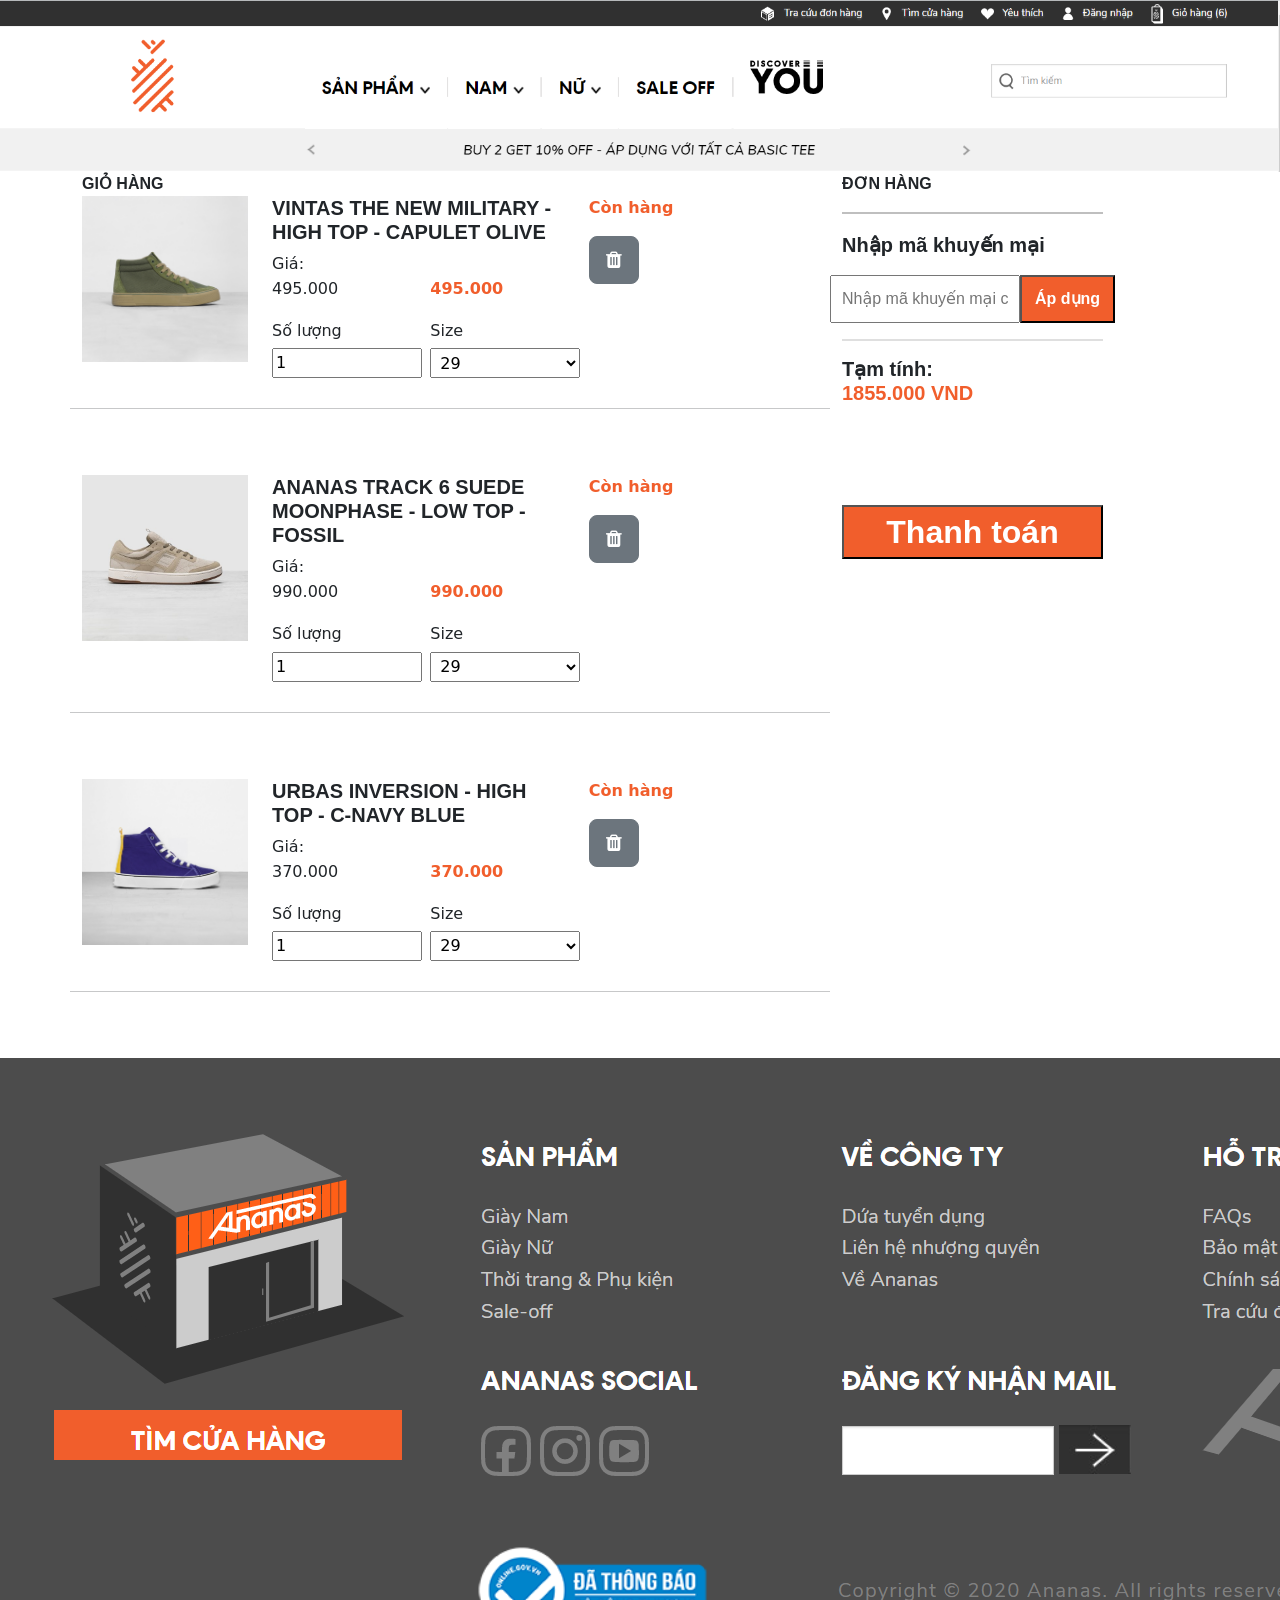
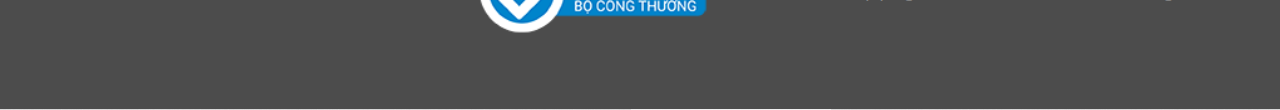
==== commit def18c64: "as" ====
--- a/index.html
+++ b/index.html
@@ -1,252 +1,249 @@
-<!doctype html>
+<!DOCTYPE html>
 <html lang="en">
 
 <head>
-    <!-- Required meta tags -->
-    <meta charset="utf-8">
-    <meta name="viewport" content="width=device-width, initial-scale=1">
-    <!-- Jquery -->
-    <script src="https://code.jquery.com/jquery-3.6.0.js"
-        integrity="sha256-H+K7U5CnXl1h5ywQfKtSj8PCmoN9aaq30gDh27Xc0jk=" crossorigin="anonymous"></script>
-        <link rel="stylesheet" href="https://cdnjs.cloudflare.com/ajax/libs/font-awesome/4.7.0/css/font-awesome.min.css">
-    <!-- Bootstrap CSS -->
-    <link href="css/bootstrap.min.css" rel="stylesheet"
-        integrity="sha384-eOJMYsd53ii+scO/bJGFsiCZc+5NDVN2yr8+0RDqr0Ql0h+rP48ckxlpbzKgwra6" crossorigin="anonymous">
-    <link rel="stylesheet" type="text/css" href="css/style.css">
-    <title>Giỏ Hàng</title>
+  <meta charset="UTF-8">
+  <meta http-equiv="X-UA-Compatible" content="IE=edge">
+  <meta name="viewport" content="width=device-width, initial-scale=1.0">
+  <!-- CSS only -->
+  <link href="css/bootstrap.min.css" rel="stylesheet"
+    integrity="sha384-eOJMYsd53ii+scO/bJGFsiCZc+5NDVN2yr8+0RDqr0Ql0h+rP48ckxlpbzKgwra6" crossorigin="anonymous">
+  <link href="https://cdn.jsdelivr.net/npm/bootstrap@5.0.0-beta3/dist/css/bootstrap.min.css" rel="stylesheet"
+    integrity="sha384-eOJMYsd53ii+scO/bJGFsiCZc+5NDVN2yr8+0RDqr0Ql0h+rP48ckxlpbzKgwra6" crossorigin="anonymous">
+  <link rel="stylesheet" href="https://cdnjs.cloudflare.com/ajax/libs/font-awesome/4.7.0/css/font-awesome.min.css">
+  <link rel="stylesheet" type="text/css" href="css/style.css">
+  <title>Giỏ Hàng</title>
 </head>
 
 <body>
-    <header>
-        <img src="images/1.png" width=100% alt="menu header">
-    </header>
-    <div class="container">
+  <header>
+    <img src="images/1.png" width=100% alt="menu header">
+  </header>
+  <div class="container">
+    <div class="row">
+      <div class="shopping-cart col-md-8">
+        <div class="col-md-12 title-1">
+          <p style="font-family: Arial, Helvetica, sans-serif; font-weight: bold;margin:0 auto;">GIỎ HÀNG</p>
+        </div>
         <div class="row">
-            <!-- LIST SAN PHAM DA CHON -->
-            <div class="col-md-7">
-                <div class="col-md-12 title-1">
-                    <p style="font-family: Arial, Helvetica, sans-serif; font-weight: bold;margin:0 auto;">GIỎ HÀNG</p>
-                </div>
-                <!-- ITEM 1 DETAIL -->
-                <div class="item-1">
-                    <div class="row">
-                        <div class="images col-md-3">
-                            <img src="images/pro_vintas_A61043_1.jpg" width="100%" alt="Pro Vintas">
-                        </div>
-                        <div class="detail col-md-6">
-                            <h5 style="font-family: Arial, Helvetica, sans-ser;font-weight: bold;">VINTAS THE NEW
-                                MILITARY - HIGH TOP - CAPULET OLIVE</h5>
-                            <div class="row">
-                                <div class="price-detail col-md-12">
-                                    <p>Giá: 495.000 VND</p>
-                                </div>
-                                <div class="quantity">
-                                    <div class="row">
-                                        <div class="col-md-6">
-                                            <h6>Size</h6>
-                                            <select style="width:125px; height:40px; padding-left: 5px; padding-right: 5px;" name="size" id="size">
-                                                <option value="29">29</option>
-                                                <option value="30">30</option>
-                                                <option value="31">31</option>
-                                                <option value="32">32</option>
-                                                <option value="33">33</option>
-                                                <option value="34">34</option>
-                                                <option value="35">35</option>
-                                                <option value="36">36</option>
-                                                <option value="37">37</option>
-                                                <option value="38">38</option>
-                                                <option value="39">39</option>
-                                                <option value="40">40</option>
-                                                <option value="41">41</option>
-                                                <option value="42">42</option>
-                                                <option value="43">43</option>
-                                                <option value="44">44</option>
-                                            </select>
-                                        </div>
-                                        <div class="col-md-6">
-                                            <h6>Số lượng</h6>
-                                            <select style="width:125px; height:40px; padding-left: 5px; padding-right: 5px" name="size" id="size">
-                                                <option value="1">1</option>
-                                                <option value="2">2</option>
-                                                <option value="3">3</option>
-                                                <option value="4">4</option>
-                                                <option value="5">5</option>
-                                                <option value="6">6</option>
-                                                <option value="7">7</option>
-                                                <option value="8">8</option>
-                                                <option value="9">9</option>
-                                                <option value="10">10</option>
-                                            </select>
-                                        </div>
-                                    </div>
-                                </div>
-                            </div>
-                        </div>
-                        <div class="price col-md-3">
-                            <div class="item-price">
-                                <h4 style="font-weight: bold; color:#f15e2c;">495.000 VND</h4>
-                                <p style="color:#f15e2c">Còn hàng</p>
-                                <button type="button" class="button btn btn-outline-secondary btn-lg"><i class="fa fa-heart" ></i></button>
-                                <button type="button" class="button btn btn-outline-secondary btn-lg"><i class="fa fa-trash"></i></button>
-                            </div>
-                        </div>
-                    </div>
-                    <hr style="border: 1px solid grey;">
-                </div>
-                <!-- END ITEM 1 DETAIL -->
-                <!-- ITEM 2 -->
-                <div class="item-2">
-                    <div class="row">
-                        <div class="images col-md-3">
-                            <img src="images/pro_A6T006_1-500x500.jpg" width="100%" alt="Pro Vintas">
-                        </div>
-                        <div class="detail col-md-6">
-                            <h5 style="font-family: Arial, Helvetica, sans-ser;font-weight: bold;">ANANAS TRACK 6 SUEDE MOONPHASE - LOW TOP - FOSSIL</h5>
-                            <div class="row">
-                                <div class="price-detail col-md-12">
-                                    <p>Giá: 990.000 VND</p>
-                                </div>
-                                <div class="quantity">
-                                    <div class="row">
-                                        <div class="size col-md-6">
-                                            <h6>Size</h6>
-                                            <select style="width:125px; height:40px; padding-left: 5px; padding-right: 5px" name="size" id="size">
-                                                <option value="29">29</option>
-                                                <option value="30">30</option>
-                                                <option value="31">31</option>
-                                                <option value="32">32</option>
-                                                <option value="33">33</option>
-                                                <option value="34">34</option>
-                                                <option value="35">35</option>
-                                                <option value="36">36</option>
-                                                <option value="37">37</option>
-                                                <option value="38">38</option>
-                                                <option value="39">39</option>
-                                                <option value="40">40</option>
-                                                <option value="41">41</option>
-                                                <option value="42">42</option>
-                                                <option value="43">43</option>
-                                                <option value="44">44</option>
-                                            </select>
-                                        </div>
-                                        <div class="number col-md-6">
-                                            <h6>Số lượng</h6>
-                                            <select style="width:125px; height:40px; padding-left: 5px; padding-right: 5px" name="size" id="size">
-                                                <option value="1">1</option>
-                                                <option value="2">2</option>
-                                                <option value="3">3</option>
-                                                <option value="4">4</option>
-                                                <option value="5">5</option>
-                                                <option value="6">6</option>
-                                                <option value="7">7</option>
-                                                <option value="8">8</option>
-                                                <option value="9">9</option>
-                                                <option value="10">10</option>
-                                            </select>
-                                        </div>
-                                    </div>
-                                </div>
-                            </div>
-                        </div>
-                        <div class="price col-md-3">
-                            <div class="item-price">
-                                <h4 style="font-weight: bold; color:#f15e2c;">990.000 VND</h4>
-                                <p style="color:#f15e2c">Còn hàng</p>
-                                <button type="button" class="button btn btn-outline-secondary btn-lg"><i class="fa fa-heart" ></i></button>
-                                <button type="button" class="button btn btn-outline-secondary btn-lg"><i class="fa fa-trash"></i></button>
-                            </div>
-                        </div>
-                    </div>
-                    <hr style="border: 1px solid grey;">
-                </div>
-                <!-- END ITEM 2 -->
-                <!-- ITEM 3 -->
-                <div class="item-3">
-                    <div class="row">
-                        <div class="images col-md-3">
-                            <img src="images/pro_urbas_A61062_1-1.jpg" width="100%" alt="Pro Vintas">
-                        </div>
-                        <div class="detail col-md-6">
-                            <h5 style="font-family: Arial, Helvetica, sans-ser;font-weight: bold;">URBAS INVERSION - HIGH TOP - C-NAVY BLUE</h5>
-                            <div class="row">
-                                <div class="price-detail col-md-12">
-                                    <p>Giá: 370.000 VND</p>
-                                </div>
-                                <div class="quantity">
-                                    <div class="row">
-                                        <div class="size col-md-6">
-                                            <h6>Size</h6>
-                                            <select style="width:125px; height:40px; padding-left: 5px; padding-right: 5px" name="size" id="size">
-                                                <option value="29">29</option>
-                                                <option value="30">30</option>
-                                                <option value="31">31</option>
-                                                <option value="32">32</option>
-                                                <option value="33">33</option>
-                                                <option value="34">34</option>
-                                                <option value="35">35</option>
-                                                <option value="36">36</option>
-                                                <option value="37">37</option>
-                                                <option value="38">38</option>
-                                                <option value="39">39</option>
-                                                <option value="40">40</option>
-                                                <option value="41">41</option>
-                                                <option value="42">42</option>
-                                                <option value="43">43</option>
-                                                <option value="44">44</option>
-                                            </select>
-                                        </div>
-                                        <div class="number col-md-6">
-                                            <h6>Số lượng</h6>
-                                            <select style="width:125px; height:40px; padding-left: 5px; padding-right: 5px" name="size" id="size">
-                                                <option value="1">1</option>
-                                                <option value="2">2</option>
-                                                <option value="3">3</option>
-                                                <option value="4">4</option>
-                                                <option value="5">5</option>
-                                                <option value="6">6</option>
-                                                <option value="7">7</option>
-                                                <option value="8">8</option>
-                                                <option value="9">9</option>
-                                                <option value="10">10</option>
-                                            </select>
-                                        </div>
-                                    </div>
-                                </div>
-                            </div>
-                        </div>
-                        <div class="price col-md-3">
-                            <div class="item-price">
-                                <h4 style="font-weight: bold; color:#f15e2c;">370.000 VND</h4>
-                                <p style="color:#f15e2c">Còn hàng</p>
-                                <button type="button" class="button btn btn-outline-secondary btn-lg"><i class="fa fa-heart" ></i></button>
-                                <button type="button" class="button btn btn-outline-secondary btn-lg"><i class="fa fa-trash"></i></button>
-                            </div>
-                        </div>
-                    </div>
-                    <hr style="border: 1px solid grey;">
-                </div>
-                <!-- END ITEM 3 -->
-                <hr style="border: 1px solid black;">
+          <!-- ITEM 1 -->
+          <div class="product">
+            <div class="row" style="margin-bottom: 50px">
+              <div class="product-image col-md-3">
+                <img src="images/pro_vintas_A61043_1.jpg" width="100%" alt="Pro Vintas">
+              </div>
+              <div class="product-detail col-md-5">
+
+                <div class="row product-details">
+                  <h5 style="font-family: Arial, Helvetica, sans-ser;font-weight: bold;">VINTAS THE NEW
+                    MILITARY - HIGH TOP - CAPULET OLIVE</h5>
+                  <p>Giá: </p>
+                  <div class="product-price col-md-6" style="margin: -15px 0 20px 0;">495.000</div>
+                  <div class="product-line-price col-md-6" style="margin: -15px 0 20px 0;font-weight: bold;color:#f15e2c">495.000
+                  </div>
+                  <div class="product-quantity col-md-6">
+                    <h6>Số lượng</h6>
+                    <input style="width:150px;" type="number" value="1" min="1">
+                  </div>
+                  <div class="size col-md-6">
+                    <h6>Size</h6>
+                    <select style="width:150px; height:30px; padding-left: 5px; padding-right: 5px" name="size"
+                      class="size">
+                      <option value="29">29</option>
+                      <option value="30">30</option>
+                      <option value="31">31</option>
+                      <option value="32">32</option>
+                      <option value="33">33</option>
+                      <option value="34">34</option>
+                      <option value="35">35</option>
+                      <option value="36">36</option>
+                      <option value="37">37</option>
+                      <option value="38">38</option>
+                      <option value="39">39</option>
+                      <option value="40">40</option>
+                      <option value="41">41</option>
+                      <option value="42">42</option>
+                      <option value="43">43</option>
+                      <option value="44">44</option>
+                    </select>
+                  </div>
+                </div>
+
+              </div>
+
+              <div class="price col-md-3">
+                <div class="product-price-detail">
+
+                  <p style="color:#f15e2c;font-weight: bold;">Còn hàng</p>
+                  <div class="product-removal">
+                    <button class="remove-product btn btn-secondary btn-lg">
+                      <i class="fa fa-trash"></i>
+                    </button>
+                  </div>
+                </div>
+              </div>
+              <hr style="margin:1px dashed black; margin-top: 30px;">
             </div>
-            <!-- THANH TOAN -->
-            <div class="pay col-md-3">
-                <p style="font-family: Arial, Helvetica, sans-serif; font-weight: bold;margin:0 auto;">ĐƠN HÀNG  </p>
-                <hr style="border: 1px solid black;">
-                <p  style="font-family: Arial, Helvetica, sans-serif;font-size: 20px; font-weight: bold;margin: 15px 0;" >Nhập mã khuyến mại</p>
-                <div class="row">
-                    <input class="col-md-8" type="text" style="font-family: Arial, Helvetica, sans;font-size: 16px; padding: 10px;" placeholder="Nhập mã khuyến mại của bạn">
-                    <button class="col-md-4" style="background-color:#f15e2c; font-family: Arial, Helvetica, sans-serif;font-size: 16px;font-weight: bold;color: white;">Áp dụng</button>
-                </div>
-                <hr style="border:1px solid grey">
-                <h5 style="margin-top:50px;font-family: Arial, Helvetica, sans-serif;font-size: 20px; font-weight: bold;margin:0 auto;" >Tạm tính: 10.000.000 VND</h5>
-                <button style="width: 100%; margin-top:100px; background-color:#f15e2c; font-family: Arial, Helvetica, sans-serif;font-size: 32px;font-weight: bold;color: white;">Thanh toán</button>
+           
+          </div>
+          <!-- END ITEM 1 -->
+          <!-- ITEM 2 -->
+          <div class="product">
+            <div class="row" style="margin-bottom: 50px">
+              <div class="product-image col-md-3">
+                <img src="images/pro_A6T006_1-500x500.jpg" width="100%" alt="Pro Vintas">
+              </div>
+              <div class="product-detail col-md-5">
+
+                <div class="row product-details">
+                  <h5 style="font-family: Arial, Helvetica, sans-ser;font-weight: bold;">ANANAS TRACK 6 SUEDE
+                    MOONPHASE - LOW TOP - FOSSIL</h5>
+                  <p>Giá: </p>
+                  <div class="product-price col-md-6" style="margin: -15px 0 20px 0;">990.000</div>
+                  <div class="product-line-price col-md-6" style="margin: -15px 0 20px 0;font-weight: bold;color: #f15e2c">990.000
+                  </div>
+                  <div class="product-quantity col-md-6">
+                    <h6>Số lượng</h6>
+                    <input style="width:150px;" type="number" value="1" min="1">
+                  </div>
+                  <div class="size col-md-6">
+                    <h6>Size</h6>
+                    <select style="width:150px; height:30px; padding-left: 5px; padding-right: 5px" name="size"
+                      class="size">
+                      <option value="29">29</option>
+                      <option value="30">30</option>
+                      <option value="31">31</option>
+                      <option value="32">32</option>
+                      <option value="33">33</option>
+                      <option value="34">34</option>
+                      <option value="35">35</option>
+                      <option value="36">36</option>
+                      <option value="37">37</option>
+                      <option value="38">38</option>
+                      <option value="39">39</option>
+                      <option value="40">40</option>
+                      <option value="41">41</option>
+                      <option value="42">42</option>
+                      <option value="43">43</option>
+                      <option value="44">44</option>
+                    </select>
+                  </div>
+                </div>
+
+              </div>
+
+              <div class="price col-md-3">
+                <div class="product-price-detail">
+
+                  <p style="color:#f15e2c;font-weight: bold;">Còn hàng</p>
+                  <div class="product-removal">
+                    <button class="remove-product btn btn-secondary btn-lg">
+                      <i class="fa fa-trash"></i>
+                    </button>
+                  </div>
+                </div>
+              </div>
+              <hr style="margin:1px dashed black; margin-top: 30px;">
             </div>
+            
+          </div>
+          <!-- END ITEM 2 -->
+          <!-- ITEM 3 -->
+          <div class="product">
+            <div class="row" style="margin-bottom: 50px">
+              <div class="product-image col-md-3">
+                <img src="images/pro_urbas_A61062_1-1.jpg" width="100%" alt="Pro Vintas">
+              </div>
+              <div class="product-detail col-md-5">
+
+                <div class="row product-details">
+                  <h5 style="font-family: Arial, Helvetica, sans-ser;font-weight: bold;">URBAS INVERSION -
+                    HIGH TOP - C-NAVY BLUE</h5>
+                  <p>Giá: </p>
+                  <div class="product-price col-md-6" style="margin: -15px 0 20px 0;">370.000</div>
+                  <div class="product-line-price col-md-6" style="margin: -15px 0 20px 0;font-weight: bold;color:#f15e2c">370.000
+                  </div>
+                  <div class="product-quantity col-md-6">
+                    <h6>Số lượng</h6>
+                    <input style="width:150px;" type="number" value="1" min="1">
+                  </div>
+                  <div class="size col-md-6">
+                    <h6>Size</h6>
+                    <select style="width:150px; height:30px; padding-left: 5px; padding-right: 5px" name="size"
+                      class="size">
+                      <option value="29">29</option>
+                      <option value="30">30</option>
+                      <option value="31">31</option>
+                      <option value="32">32</option>
+                      <option value="33">33</option>
+                      <option value="34">34</option>
+                      <option value="35">35</option>
+                      <option value="36">36</option>
+                      <option value="37">37</option>
+                      <option value="38">38</option>
+                      <option value="39">39</option>
+                      <option value="40">40</option>
+                      <option value="41">41</option>
+                      <option value="42">42</option>
+                      <option value="43">43</option>
+                      <option value="44">44</option>
+                    </select>
+                  </div>
+                </div>
+
+              </div>
+
+              <div class="price col-md-3">
+                <div class="product-price-detail">
+
+                  <p style="color:#f15e2c;font-weight: bold;">Còn hàng</p>
+                  <div class="product-removal">
+                    <button class="remove-product btn btn-secondary btn-lg">
+                      <i class="fa fa-trash"></i>
+                    </button>
+                  </div>
+                </div>
+              </div>
+              <hr style="margin:1px dashed black; margin-top: 30px;">
+            </div>
+            
+          </div>
+          <!-- END ITEM 3 -->
+
         </div>
+      </div>
+      <div class="pay col-md-3">
+        <p style="font-family: Arial, Helvetica, sans-serif; font-weight: bold;margin:0 auto;">ĐƠN HÀNG </p>
+        <hr style="border: 1px solid black;">
+        <p style="font-family: Arial, Helvetica, sans-serif;font-size: 20px; font-weight: bold;margin: 15px 0;">
+          Nhập mã khuyến mại</p>
+        <div class="row">
+          <input class="col-md-8" type="text"
+            style="font-family: Arial, Helvetica, sans;font-size: 16px; padding: 10px;"
+            placeholder="Nhập mã khuyến mại của bạn">
+          <button class="col-md-4"
+            style="background-color:#f15e2c; font-family: Arial, Helvetica, sans-serif;font-size: 16px;font-weight: bold;color: white;">Áp
+            dụng</button>
+        </div>
+        <hr style="border:1px solid grey">
+        <h5
+          style="margin-top:50px;font-family: Arial, Helvetica, sans-serif;font-size: 20px; font-weight: bold;margin:0 auto;">
+          Tạm tính: <div class="totals-item totals-item-total">
+            <span style="color:#f15e2c" class="totals-value" id="cart-total">1855.000</span><span style="color:#f15e2c"> VND</span>
+          </div>
+        </h5>
+        <button class="btn-pay"
+          style="width: 100%; margin-top:100px; background-color:#f15e2c; font-family: Arial, Helvetica, sans-serif;font-size: 32px;font-weight: bold;color: white;">Thanh
+          toán</button>
+      </div>
     </div>
-    <footer>
-        <img src="images/2.png" alt="Footer">
-    </footer>
-
+  </div>
+
+  <footer>
+    <img src="images/2.png" alt="Footer">
+  </footer>
+  <script src="http://cdnjs.cloudflare.com/ajax/libs/jquery/3.1.1/jquery.min.js" charset="utf-8"></script>
+  <script src="js/script.js"></script>
 </body>
 
 </html>
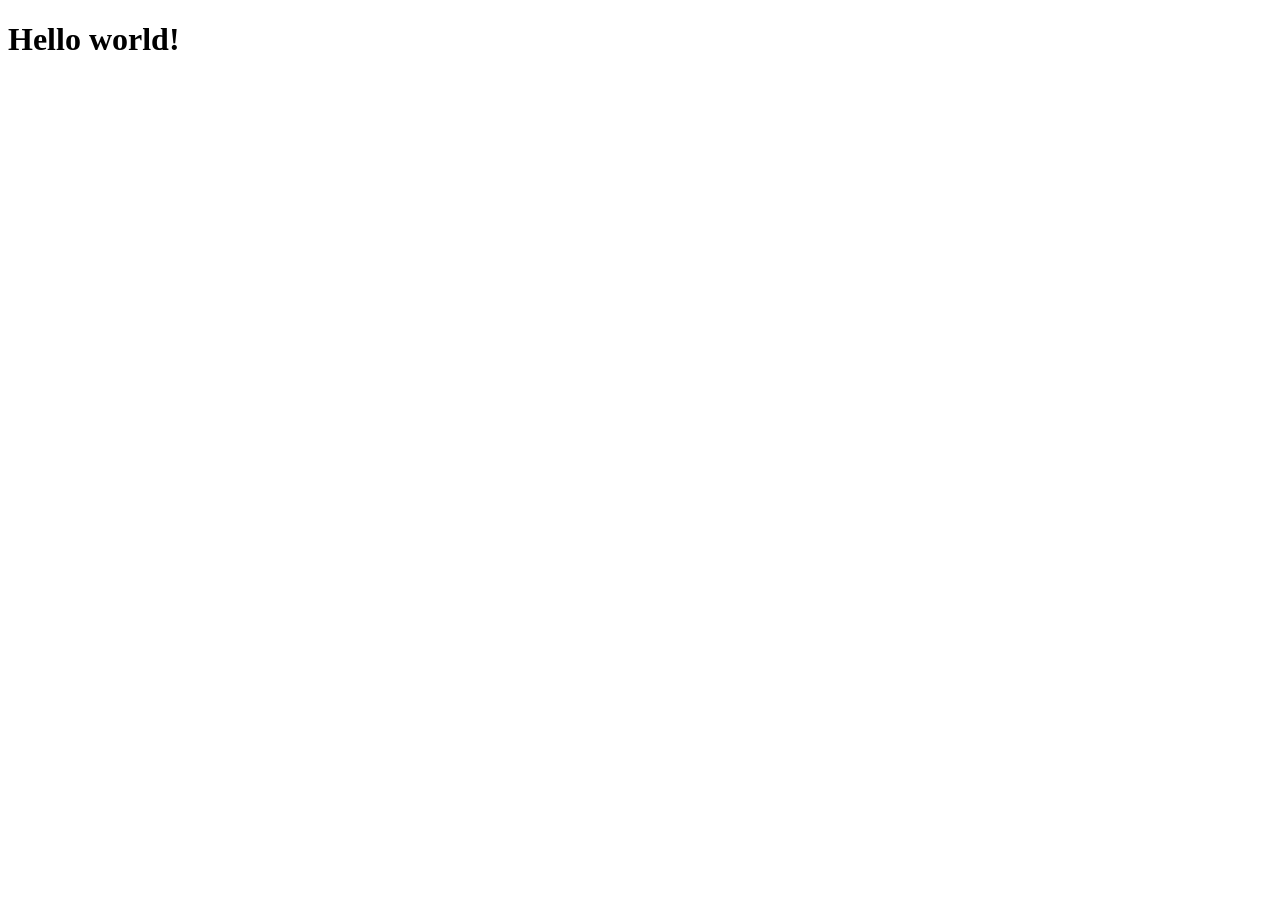
==== commit ac11a619: "push file index" ====
--- a/index.html
+++ b/index.html
@@ -1,249 +1,12 @@
 <!DOCTYPE html>
 <html lang="en">
-
 <head>
-  <meta charset="UTF-8">
-  <meta http-equiv="X-UA-Compatible" content="IE=edge">
-  <meta name="viewport" content="width=device-width, initial-scale=1.0">
-  <!-- CSS only -->
-  <link href="css/bootstrap.min.css" rel="stylesheet"
-    integrity="sha384-eOJMYsd53ii+scO/bJGFsiCZc+5NDVN2yr8+0RDqr0Ql0h+rP48ckxlpbzKgwra6" crossorigin="anonymous">
-  <link href="https://cdn.jsdelivr.net/npm/bootstrap@5.0.0-beta3/dist/css/bootstrap.min.css" rel="stylesheet"
-    integrity="sha384-eOJMYsd53ii+scO/bJGFsiCZc+5NDVN2yr8+0RDqr0Ql0h+rP48ckxlpbzKgwra6" crossorigin="anonymous">
-  <link rel="stylesheet" href="https://cdnjs.cloudflare.com/ajax/libs/font-awesome/4.7.0/css/font-awesome.min.css">
-  <link rel="stylesheet" type="text/css" href="css/style.css">
-  <title>Giỏ Hàng</title>
+    <meta charset="UTF-8">
+    <meta http-equiv="X-UA-Compatible" content="IE=edge">
+    <meta name="viewport" content="width=device-width, initial-scale=1.0">
+    <title>Document</title>
 </head>
-
 <body>
-  <header>
-    <img src="images/1.png" width=100% alt="menu header">
-  </header>
-  <div class="container">
-    <div class="row">
-      <div class="shopping-cart col-md-8">
-        <div class="col-md-12 title-1">
-          <p style="font-family: Arial, Helvetica, sans-serif; font-weight: bold;margin:0 auto;">GIỎ HÀNG</p>
-        </div>
-        <div class="row">
-          <!-- ITEM 1 -->
-          <div class="product">
-            <div class="row" style="margin-bottom: 50px">
-              <div class="product-image col-md-3">
-                <img src="images/pro_vintas_A61043_1.jpg" width="100%" alt="Pro Vintas">
-              </div>
-              <div class="product-detail col-md-5">
-
-                <div class="row product-details">
-                  <h5 style="font-family: Arial, Helvetica, sans-ser;font-weight: bold;">VINTAS THE NEW
-                    MILITARY - HIGH TOP - CAPULET OLIVE</h5>
-                  <p>Giá: </p>
-                  <div class="product-price col-md-6" style="margin: -15px 0 20px 0;">495.000</div>
-                  <div class="product-line-price col-md-6" style="margin: -15px 0 20px 0;font-weight: bold;color:#f15e2c">495.000
-                  </div>
-                  <div class="product-quantity col-md-6">
-                    <h6>Số lượng</h6>
-                    <input style="width:150px;" type="number" value="1" min="1">
-                  </div>
-                  <div class="size col-md-6">
-                    <h6>Size</h6>
-                    <select style="width:150px; height:30px; padding-left: 5px; padding-right: 5px" name="size"
-                      class="size">
-                      <option value="29">29</option>
-                      <option value="30">30</option>
-                      <option value="31">31</option>
-                      <option value="32">32</option>
-                      <option value="33">33</option>
-                      <option value="34">34</option>
-                      <option value="35">35</option>
-                      <option value="36">36</option>
-                      <option value="37">37</option>
-                      <option value="38">38</option>
-                      <option value="39">39</option>
-                      <option value="40">40</option>
-                      <option value="41">41</option>
-                      <option value="42">42</option>
-                      <option value="43">43</option>
-                      <option value="44">44</option>
-                    </select>
-                  </div>
-                </div>
-
-              </div>
-
-              <div class="price col-md-3">
-                <div class="product-price-detail">
-
-                  <p style="color:#f15e2c;font-weight: bold;">Còn hàng</p>
-                  <div class="product-removal">
-                    <button class="remove-product btn btn-secondary btn-lg">
-                      <i class="fa fa-trash"></i>
-                    </button>
-                  </div>
-                </div>
-              </div>
-              <hr style="margin:1px dashed black; margin-top: 30px;">
-            </div>
-           
-          </div>
-          <!-- END ITEM 1 -->
-          <!-- ITEM 2 -->
-          <div class="product">
-            <div class="row" style="margin-bottom: 50px">
-              <div class="product-image col-md-3">
-                <img src="images/pro_A6T006_1-500x500.jpg" width="100%" alt="Pro Vintas">
-              </div>
-              <div class="product-detail col-md-5">
-
-                <div class="row product-details">
-                  <h5 style="font-family: Arial, Helvetica, sans-ser;font-weight: bold;">ANANAS TRACK 6 SUEDE
-                    MOONPHASE - LOW TOP - FOSSIL</h5>
-                  <p>Giá: </p>
-                  <div class="product-price col-md-6" style="margin: -15px 0 20px 0;">990.000</div>
-                  <div class="product-line-price col-md-6" style="margin: -15px 0 20px 0;font-weight: bold;color: #f15e2c">990.000
-                  </div>
-                  <div class="product-quantity col-md-6">
-                    <h6>Số lượng</h6>
-                    <input style="width:150px;" type="number" value="1" min="1">
-                  </div>
-                  <div class="size col-md-6">
-                    <h6>Size</h6>
-                    <select style="width:150px; height:30px; padding-left: 5px; padding-right: 5px" name="size"
-                      class="size">
-                      <option value="29">29</option>
-                      <option value="30">30</option>
-                      <option value="31">31</option>
-                      <option value="32">32</option>
-                      <option value="33">33</option>
-                      <option value="34">34</option>
-                      <option value="35">35</option>
-                      <option value="36">36</option>
-                      <option value="37">37</option>
-                      <option value="38">38</option>
-                      <option value="39">39</option>
-                      <option value="40">40</option>
-                      <option value="41">41</option>
-                      <option value="42">42</option>
-                      <option value="43">43</option>
-                      <option value="44">44</option>
-                    </select>
-                  </div>
-                </div>
-
-              </div>
-
-              <div class="price col-md-3">
-                <div class="product-price-detail">
-
-                  <p style="color:#f15e2c;font-weight: bold;">Còn hàng</p>
-                  <div class="product-removal">
-                    <button class="remove-product btn btn-secondary btn-lg">
-                      <i class="fa fa-trash"></i>
-                    </button>
-                  </div>
-                </div>
-              </div>
-              <hr style="margin:1px dashed black; margin-top: 30px;">
-            </div>
-            
-          </div>
-          <!-- END ITEM 2 -->
-          <!-- ITEM 3 -->
-          <div class="product">
-            <div class="row" style="margin-bottom: 50px">
-              <div class="product-image col-md-3">
-                <img src="images/pro_urbas_A61062_1-1.jpg" width="100%" alt="Pro Vintas">
-              </div>
-              <div class="product-detail col-md-5">
-
-                <div class="row product-details">
-                  <h5 style="font-family: Arial, Helvetica, sans-ser;font-weight: bold;">URBAS INVERSION -
-                    HIGH TOP - C-NAVY BLUE</h5>
-                  <p>Giá: </p>
-                  <div class="product-price col-md-6" style="margin: -15px 0 20px 0;">370.000</div>
-                  <div class="product-line-price col-md-6" style="margin: -15px 0 20px 0;font-weight: bold;color:#f15e2c">370.000
-                  </div>
-                  <div class="product-quantity col-md-6">
-                    <h6>Số lượng</h6>
-                    <input style="width:150px;" type="number" value="1" min="1">
-                  </div>
-                  <div class="size col-md-6">
-                    <h6>Size</h6>
-                    <select style="width:150px; height:30px; padding-left: 5px; padding-right: 5px" name="size"
-                      class="size">
-                      <option value="29">29</option>
-                      <option value="30">30</option>
-                      <option value="31">31</option>
-                      <option value="32">32</option>
-                      <option value="33">33</option>
-                      <option value="34">34</option>
-                      <option value="35">35</option>
-                      <option value="36">36</option>
-                      <option value="37">37</option>
-                      <option value="38">38</option>
-                      <option value="39">39</option>
-                      <option value="40">40</option>
-                      <option value="41">41</option>
-                      <option value="42">42</option>
-                      <option value="43">43</option>
-                      <option value="44">44</option>
-                    </select>
-                  </div>
-                </div>
-
-              </div>
-
-              <div class="price col-md-3">
-                <div class="product-price-detail">
-
-                  <p style="color:#f15e2c;font-weight: bold;">Còn hàng</p>
-                  <div class="product-removal">
-                    <button class="remove-product btn btn-secondary btn-lg">
-                      <i class="fa fa-trash"></i>
-                    </button>
-                  </div>
-                </div>
-              </div>
-              <hr style="margin:1px dashed black; margin-top: 30px;">
-            </div>
-            
-          </div>
-          <!-- END ITEM 3 -->
-
-        </div>
-      </div>
-      <div class="pay col-md-3">
-        <p style="font-family: Arial, Helvetica, sans-serif; font-weight: bold;margin:0 auto;">ĐƠN HÀNG </p>
-        <hr style="border: 1px solid black;">
-        <p style="font-family: Arial, Helvetica, sans-serif;font-size: 20px; font-weight: bold;margin: 15px 0;">
-          Nhập mã khuyến mại</p>
-        <div class="row">
-          <input class="col-md-8" type="text"
-            style="font-family: Arial, Helvetica, sans;font-size: 16px; padding: 10px;"
-            placeholder="Nhập mã khuyến mại của bạn">
-          <button class="col-md-4"
-            style="background-color:#f15e2c; font-family: Arial, Helvetica, sans-serif;font-size: 16px;font-weight: bold;color: white;">Áp
-            dụng</button>
-        </div>
-        <hr style="border:1px solid grey">
-        <h5
-          style="margin-top:50px;font-family: Arial, Helvetica, sans-serif;font-size: 20px; font-weight: bold;margin:0 auto;">
-          Tạm tính: <div class="totals-item totals-item-total">
-            <span style="color:#f15e2c" class="totals-value" id="cart-total">1855.000</span><span style="color:#f15e2c"> VND</span>
-          </div>
-        </h5>
-        <button class="btn-pay"
-          style="width: 100%; margin-top:100px; background-color:#f15e2c; font-family: Arial, Helvetica, sans-serif;font-size: 32px;font-weight: bold;color: white;">Thanh
-          toán</button>
-      </div>
-    </div>
-  </div>
-
-  <footer>
-    <img src="images/2.png" alt="Footer">
-  </footer>
-  <script src="http://cdnjs.cloudflare.com/ajax/libs/jquery/3.1.1/jquery.min.js" charset="utf-8"></script>
-  <script src="js/script.js"></script>
+    <h1>Hello world!</h1>
 </body>
-
 </html>
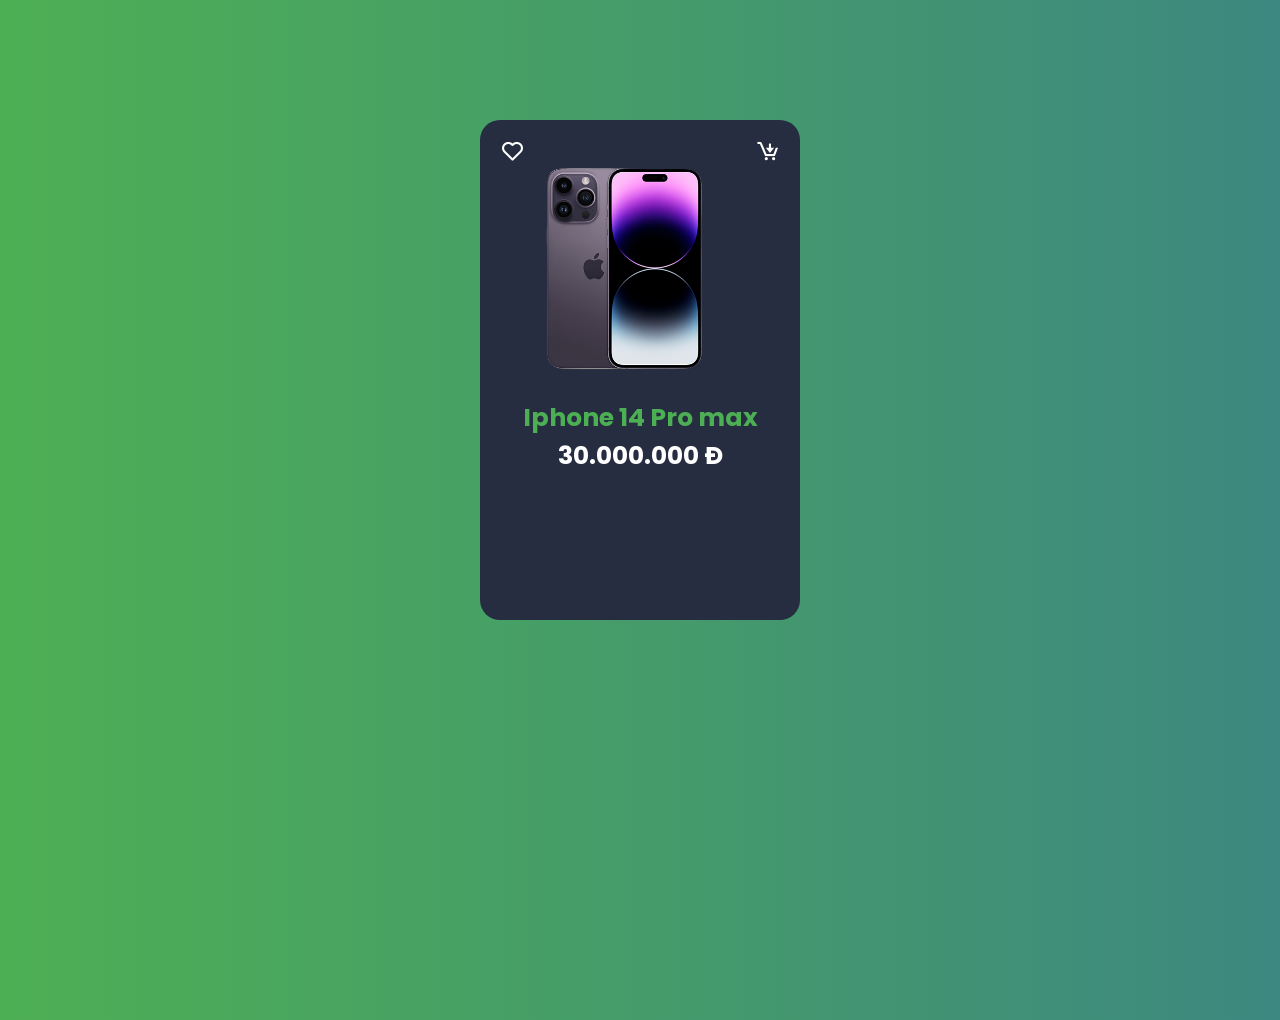
==== commit 34d1b3ec: "third commit" ====
--- a/index.html
+++ b/index.html
@@ -5,8 +5,44 @@
     <meta http-equiv="X-UA-Compatible" content="IE=edge">
     <meta name="viewport" content="width=device-width, initial-scale=1.0">
     <title>Document</title>
+    <link href='https://unpkg.com/boxicons@2.1.4/css/boxicons.min.css' rel='stylesheet'>
+    <link rel="stylesheet" href="css/style.css">
 </head>
 <body>
-    <h1>Hello world!</h1>
+    <div class="card">
+        <div class="card__heart--icon">
+            <i class='bx bx-heart'></i>
+        </div>
+        <div class="card__cart--icon">
+            <i class='bx bx-cart-download'></i>
+        </div>
+        <div class="card__img">
+            <img src="images/iphone14.png" alt="">
+        </div>
+        <div class="card__title">
+            Iphone 14 Pro max
+        </div>
+        <div class="card__price">
+            30.000.000 Đ
+        </div>
+        <div class="card__rom">
+            <h3>ROM:</h3>
+            <span>128Gb</span>
+            <span>256Gb</span>
+            <span>512Gb</span>
+            <span>1T</span>
+        </div>
+        <div class="card__color">
+            <h3>Color:</h3>
+            <span class="color-purple"></span>
+            <span class="color-black"></span>
+            <span class="color-gold"></span>
+            <span class="color-white"></span>
+        </div>
+        <div class="card__action">
+            <button>Buy now</button>
+            <button>Add to cart</button>
+        </div>
+    </div>
 </body>
 </html>
--- a/css/style.css
+++ b/css/style.css
@@ -0,0 +1,152 @@
+@import url('https://fonts.googleapis.com/css2?family=Poppins:wght@200&display=swap');
+
+:root {
+  --primary-color: #4daf54;
+}
+
+* {
+  margin: 0;
+  padding: 0;
+  box-sizing: border-box;
+}
+
+body {
+  height: 100vh;
+  background: linear-gradient(to right, var(--primary-color), #3d8880);
+  font-family: 'Poppins';
+}
+
+.card {
+  margin: 120px auto;
+  width: 320px;
+  height: 500px;
+  background-color: #272d40;
+  padding: 20px;
+  border-radius: 20px;
+  color: white;
+  position: relative;
+}
+
+.card__heart--icon,
+.card__cart--icon {
+  font-size: 25px;
+  position: absolute;
+  left: 20px;
+  top: 15px;
+}
+
+.card__cart--icon {
+  left: unset;
+  right: 20px;
+}
+
+.card__img {
+  width: 90%;
+  transition: 0.7s;
+}
+
+.card__img img {
+  width: 100%;
+  height: 100%;
+  object-fit: cover;
+}
+
+.card__title,
+.card__price {
+  font-size: 25px;
+  font-weight: bold;
+  text-align: center;
+  transition: 0.7s;
+}
+
+.card__title {
+  color: var(--primary-color);
+}
+
+.card__rom,
+.card__color {
+  display: flex;
+  align-items: center;
+  margin-bottom: 15px;
+}
+
+.card__rom span {
+  padding: 2px 5px;
+  background: #dadada;
+  color: black;
+  border-radius: 5px;
+  margin: 0 5px;
+  cursor: pointer;
+}
+
+.card__color span {
+  width: 15px;
+  height: 15px;
+  margin: 0 5px;
+}
+
+.color-purple {
+  background: purple;
+}
+
+.color-black {
+  background: black;
+}
+
+.color-gold {
+  background: gold;
+}
+
+.color-white {
+  background: white;
+}
+
+.card__action {
+  text-align: center;
+}
+
+.card__action button {
+  background-color: var(--primary-color);
+  border: none;
+  outline: none;
+  color: wheat;
+  padding: 10px 20px;
+  border-radius: 15px;
+  font-weight: bold;
+  margin: 10px;
+}
+
+.card__action button:hover {
+  scale: 0.9;
+  cursor: pointer;
+}
+
+.card:hover .card__img {
+  transform: translateY(-90px) rotate(-20deg);
+}
+
+.card:hover .card__title {
+  transform: translate(-30px, -60px);
+}
+
+.card:hover .card__price {
+  transform: translate(-60px, -50px);
+}
+
+.card__rom {
+  margin-top: 5px;
+}
+
+.card__rom, .card__color, .card__action {
+  visibility: hidden;
+  opacity: 0;
+  transition: 0.7s;
+  transition-delay: 0.1s;
+}
+
+.card:hover .card__rom, 
+.card:hover .card__color,
+.card:hover .card__action {
+  visibility: visible;
+  opacity: 100;
+}
